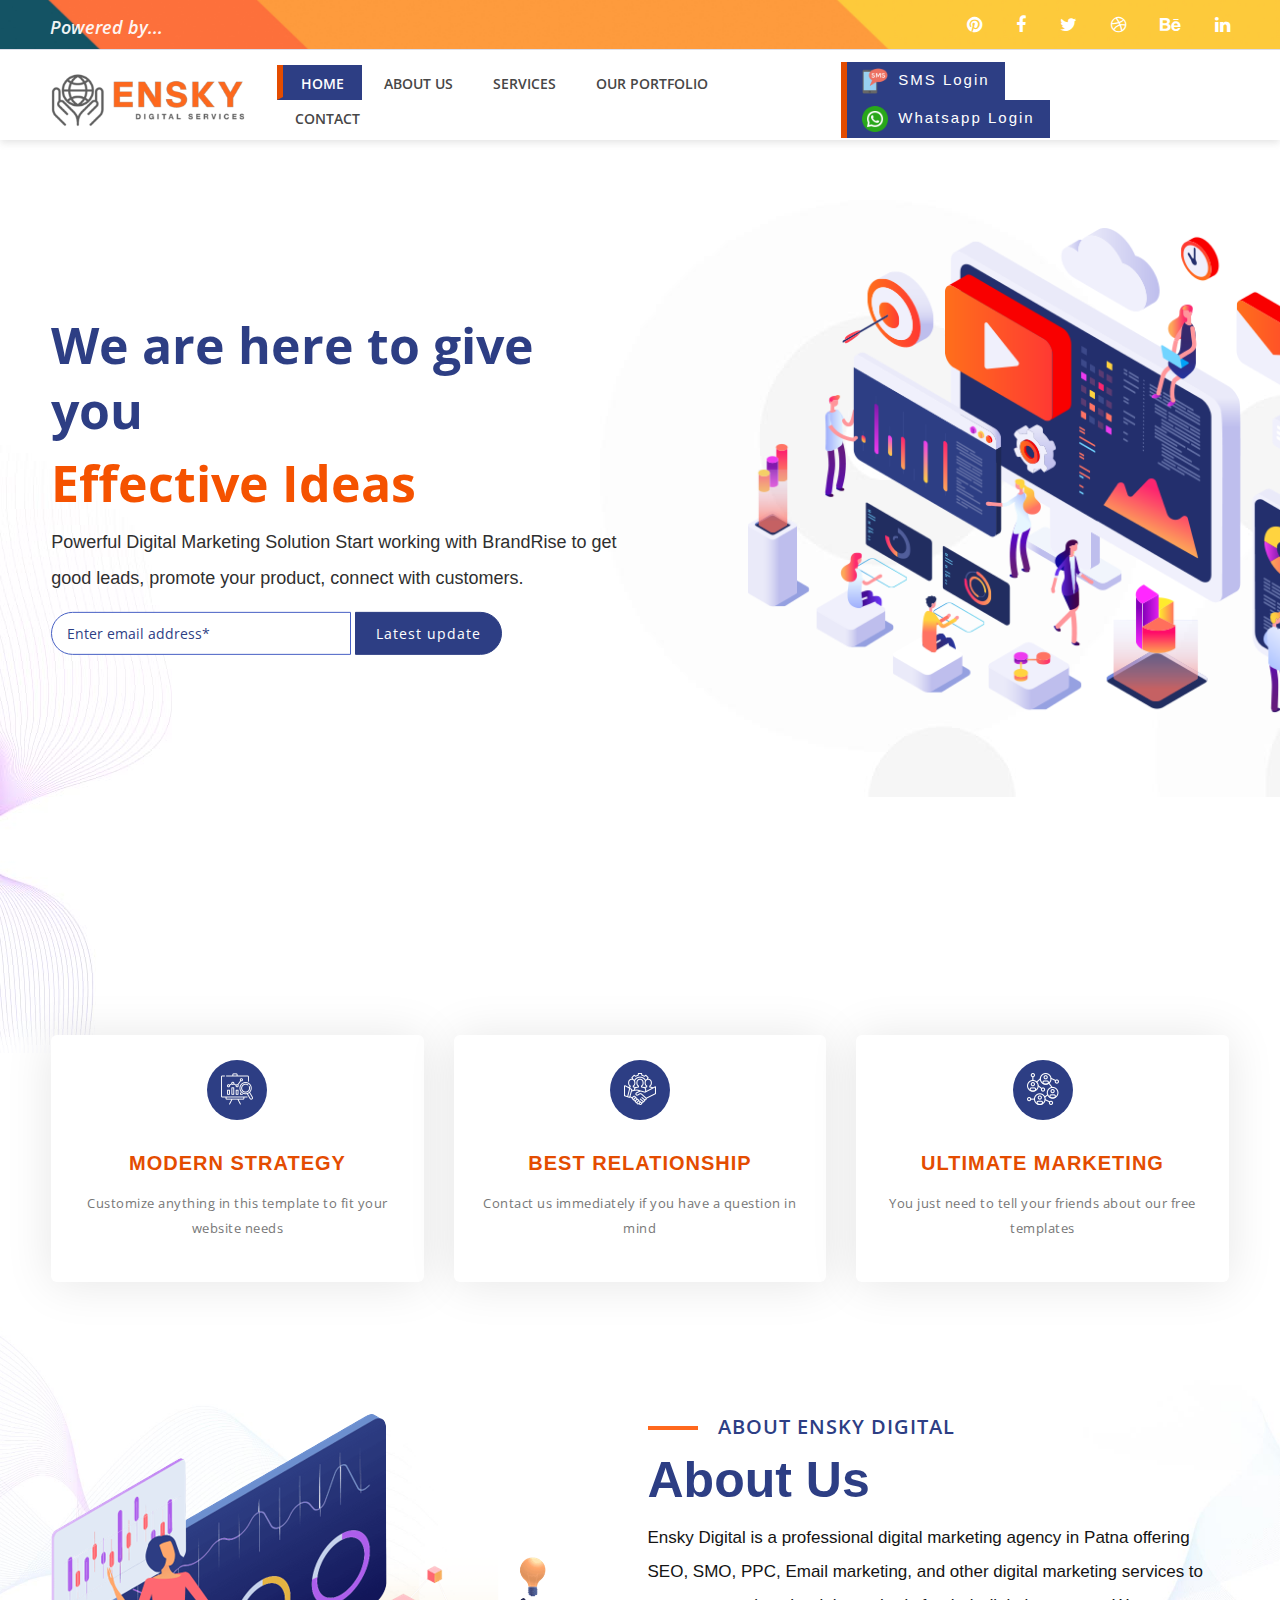
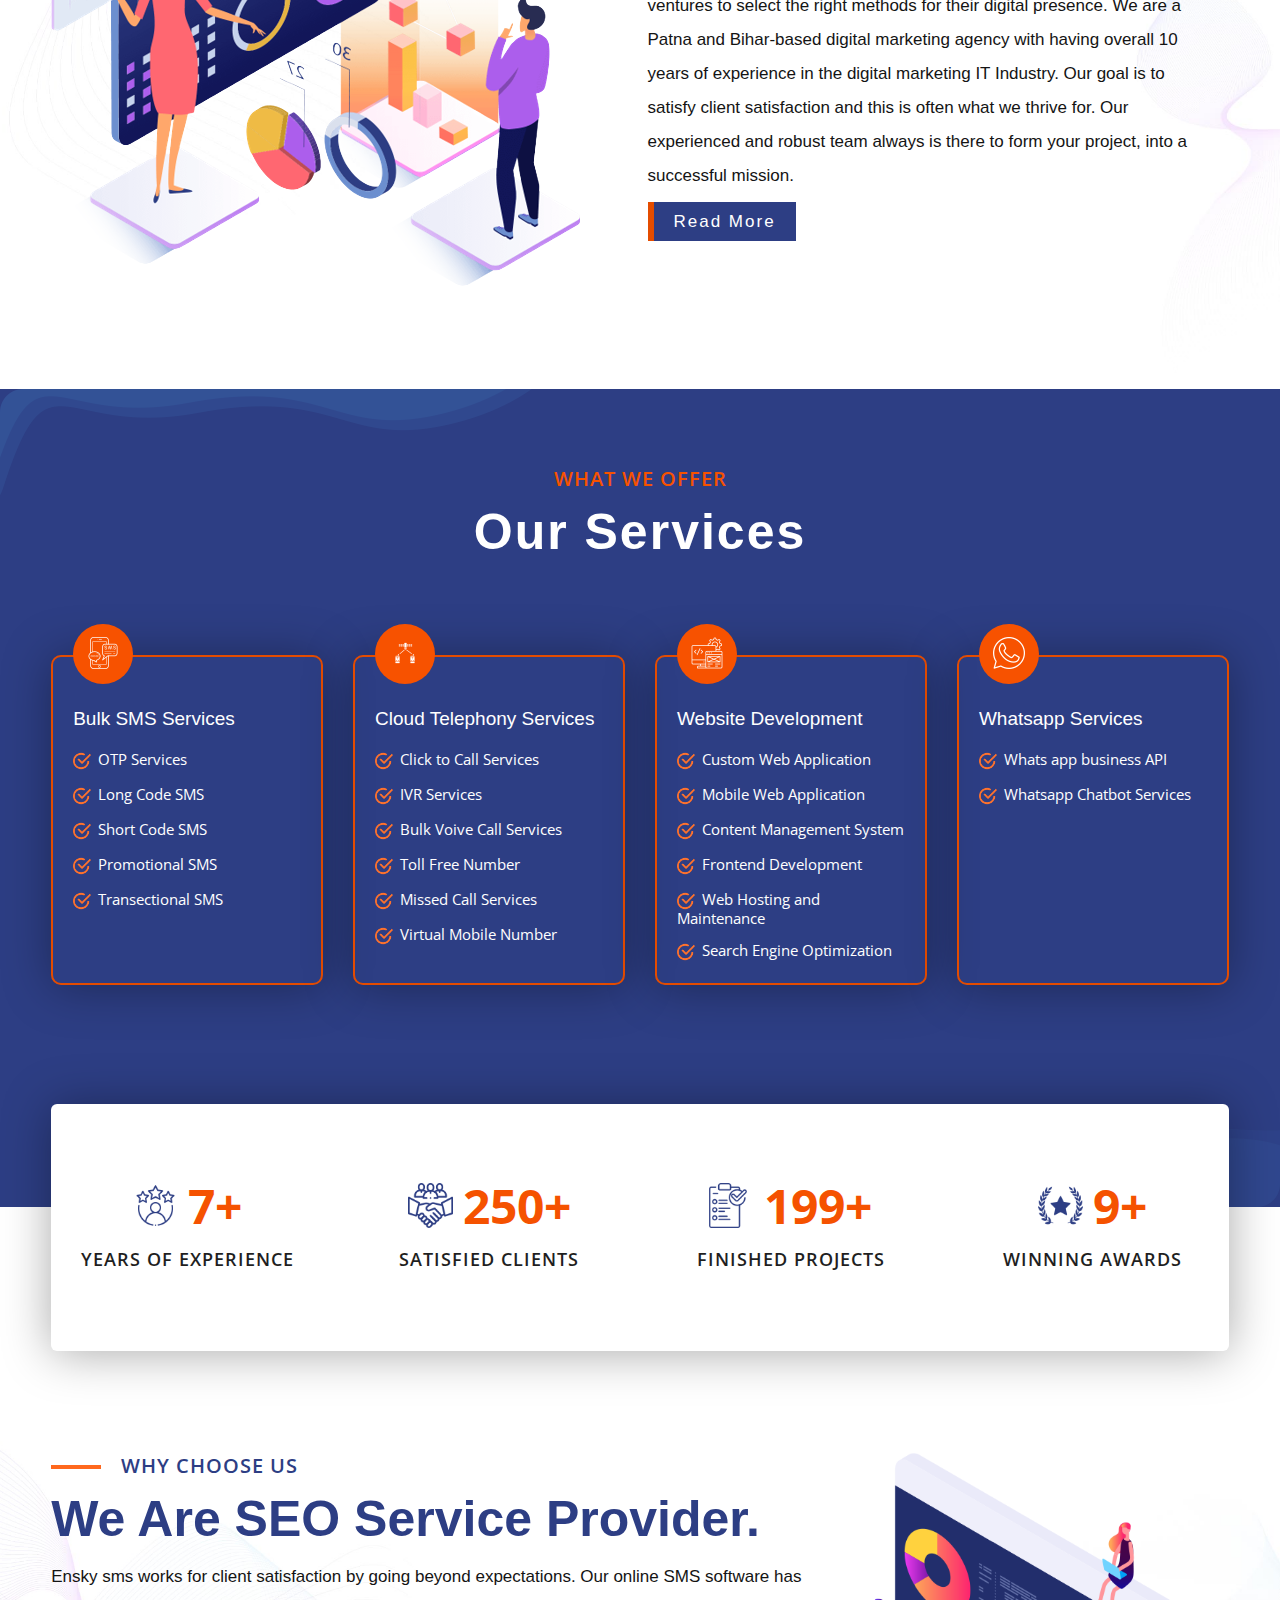
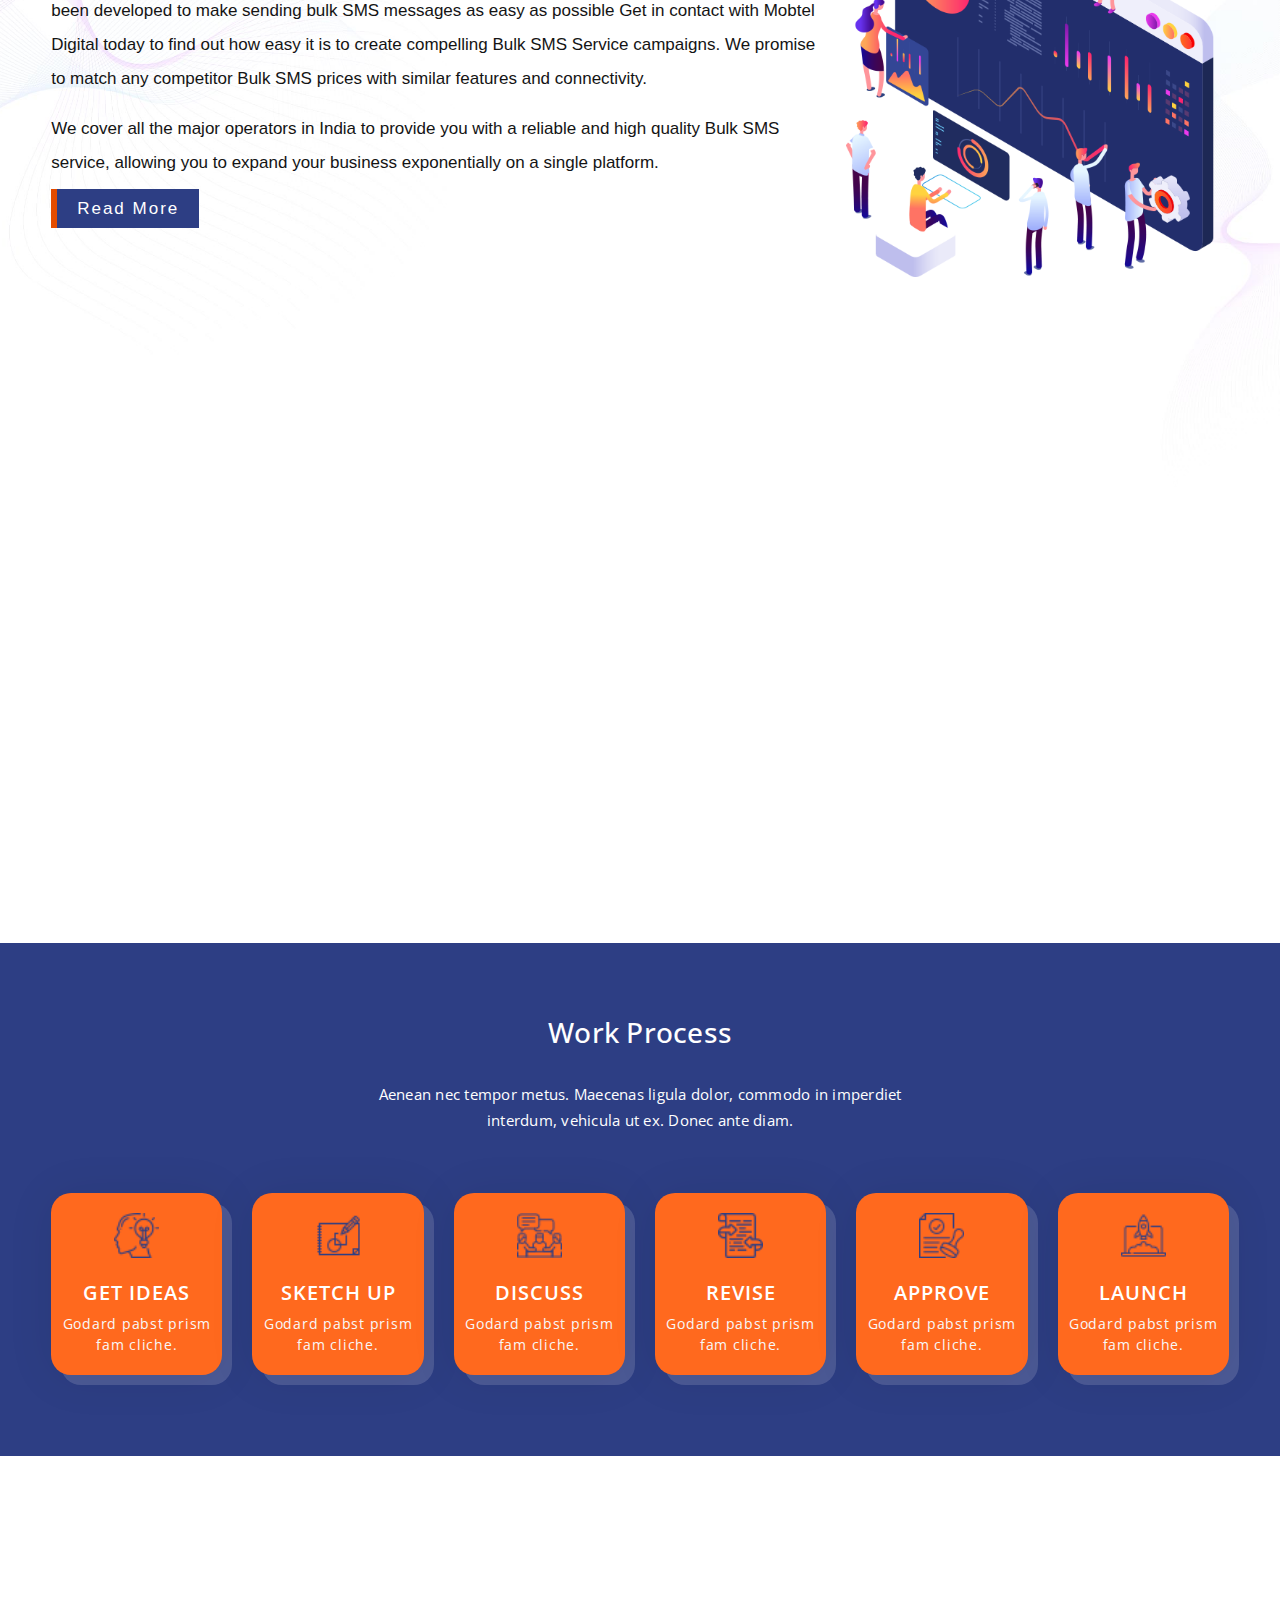
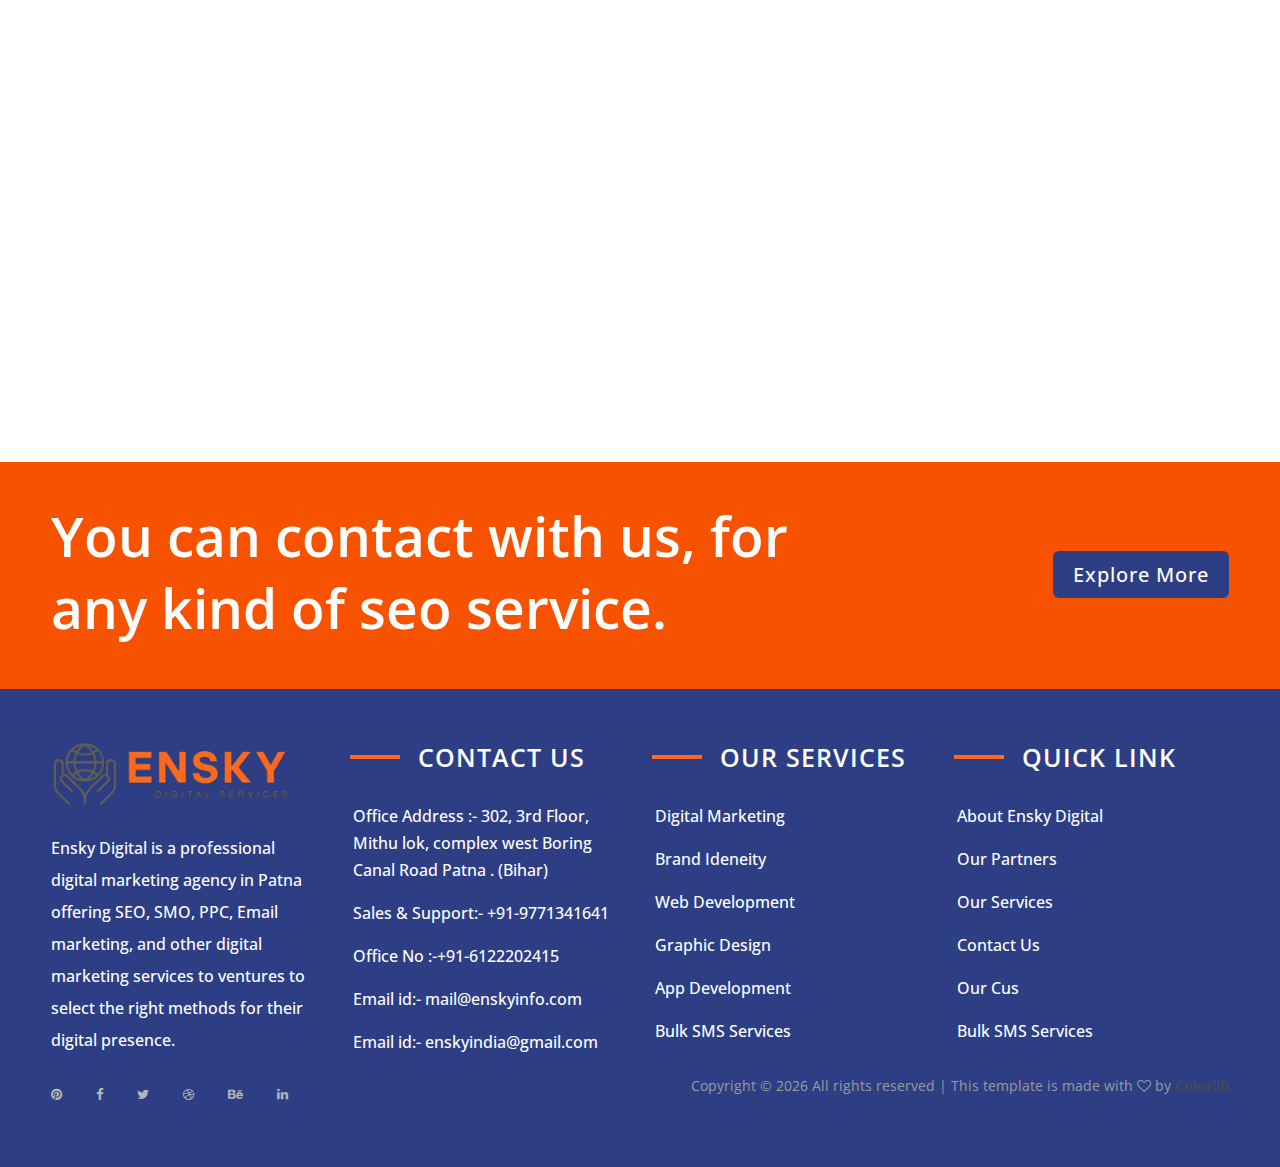
==== index.html @ 45e72317 "Add files via upload" ====
<!DOCTYPE html>
<html lang="en">

<head>
    <meta charset="UTF-8">
    <meta name="description" content="">
    <meta http-equiv="X-UA-Compatible" content="IE=edge">
    <meta name="viewport" content="width=device-width, initial-scale=1, shrink-to-fit=no">
    <!-- The above 4 meta tags *must* come first in the head; any other head content must come *after* these tags -->

    <!-- Title -->
    <title>Ensky Digital Services</title>

    <!-- Favicon -->
    <link rel="icon" href="./assets/favicon.PNG">

    <!-- Core Stylesheet -->
    <link rel="stylesheet" href="style.css">
    <link rel="stylesheet" href="./css/owl.css">

</head>

<body>
    <!-- Preloader -->
    <div id="preloader">
        <i class="circle-preloader"></i>
        <img src="img/core-img/salad.png" alt="">
    </div>

    <!-- Search Wrapper -->
    <div class="search-wrapper">
        <!-- Close Btn -->
        <div class="close-btn"><i class="fa fa-times" aria-hidden="true"></i></div>

        <div class="container">
            <div class="row">
                <div class="col-12">
                    <form action="#" method="post">
                        <input type="search" name="search" placeholder="Type any keywords...">
                        <button type="submit"><i class="fa fa-search" aria-hidden="true"></i></button>
                    </form>
                </div>
            </div>
        </div>
    </div>

    <!-- ##### Header Area Start ##### -->
    <header class="header-area">

        <!-- Top Header Area -->
        <div class="top-header-area">
            <div class="top_header_container h-100">
                <div class="row h-100 align-items-center justify-content-between">
                    <!-- Breaking News -->
                    <div class="col-12 col-sm-6">
                        <div class="breaking-news">
                            <div id="breakingNewsTicker" class="ticker">
                                <ul>
                                    <li><a href="#">Powered by...</a></li>
                                    <li><a href="#">Ensky Infotech Pvt Ltd.</a></li>
                                </ul>
                            </div>
                        </div>
                    </div>

                    <!-- Top Social Info -->
                    <div class="col-12 col-sm-6">
                        <div class="top-social-info text-right">
                            <a href="#"><i class="fa fa-pinterest" aria-hidden="true"></i></a>
                            <a href="#"><i class="fa fa-facebook" aria-hidden="true"></i></a>
                            <a href="#"><i class="fa fa-twitter" aria-hidden="true"></i></a>
                            <a href="#"><i class="fa fa-dribbble" aria-hidden="true"></i></a>
                            <a href="#"><i class="fa fa-behance" aria-hidden="true"></i></a>
                            <a href="#"><i class="fa fa-linkedin" aria-hidden="true"></i></a>
                        </div>
                    </div>
                </div>
            </div>
        </div>

        <!-- Navbar Area -->
        <div class="delicious-main-menu">
            <div class="classy-nav-container breakpoint-off">
                <div class="navbar_container">
                    <!-- Menu -->
                    <nav class="classy-navbar justify-content-between" id="deliciousNav">

                        <!-- Logo -->
                        <a class="nav-brand" href="index.html">
                            <img src="./assets/Ensky_digital_services_logo.png" alt="">
                        </a>

                        <!-- Navbar Toggler -->
                        <div class="classy-navbar-toggler">
                            <span class="navbarToggler"><span></span><span></span><span></span></span>
                        </div>

                        <!-- Menu -->
                        <div class="classy-menu">

                            <!-- close btn -->
                            <div class="classycloseIcon">
                                <div class="cross-wrap"><span class="top"></span><span class="bottom"></span></div>
                            </div>

                            <!-- Nav Start -->
                            <div class="classynav">
                                <ul>
                                    <li class="active"><a href="index.html">Home</a></li>
                                    <li><a href="receipe-post.html">About Us</a></li>
                                    <li><a href="receipe-post.html">Services</a></li>
                                    <li><a href="receipe-post.html">Our Portfolio</a></li>
                                    <li><a href="contact.html">Contact</a></li>
                                </ul>

                                <div class="contact_btn">
                                    <a href="contact.html" class="sms_btn"><img src="./assets/icons/conversation (1).png" alt="">SMS Login</a>
                                   <a href="contact.html" class="whatsapp_btn"><img src="./assets/icons/whatsapp (1).png" alt="">Whatsapp Login</a>
                                </div>

                            </div>
                            <!-- Nav End -->
                        </div>
                    </nav>
                </div>
            </div>
        </div>
    </header>
    <!-- ##### Header Area End ##### -->

    <!-- Main header section start -->
    <section class="hero-area">
        <!-- <div class="ensky_bg">
            <h1>Ensky</h1>
        </div> -->
        <div class="row">
            <div class="hero_left col-md-6">
                <h1 class="left_first">We are here to give you</h1>
                <h1 class="left_second">Effective Ideas</h1>
                <p>Powerful Digital Marketing Solution Start working with BrandRise to get good leads, promote your
                    product, connect with customers.</p>
                <form action="" class="latest_updates">
                    <input type="text" placeholder="Enter email address*" required>
                    <button type="submit">Latest update</button>
                </form>
            </div>
            <div class="hero_right col-md-6">
                <img src="./assets/banner-img.png" alt="">
            </div>
        </div>
    </section>
    <!-- Main header section end -->

      <!-- ***** Features Small Start ***** -->
      <section class="section home-feature">
        <div class="row">
            <div class="col-lg-12">
                <div class="row">
                    <!-- ***** Features Small Item Start ***** -->
                    <div class="col-lg-4 col-md-6 col-sm-6 col-12" data-scroll-reveal="enter bottom move 50px over 0.6s after 0.2s">
                        <div class="features-small-item">
                            <div class="icon">
                                <i><img src="./assets/icons/analysis.png" alt=""></i>
                            </div>
                            <h5 class="features-title">Modern Strategy</h5>
                            <p>Customize anything in this template to fit your website needs</p>
                        </div>
                    </div>
                    <!-- ***** Features Small Item End ***** -->

                    <!-- ***** Features Small Item Start ***** -->
                    <div class="col-lg-4 col-md-6 col-sm-6 col-12" data-scroll-reveal="enter bottom move 50px over 0.6s after 0.4s">
                        <div class="features-small-item">
                            <div class="icon">
                                <i><img src="./assets/icons/team.png" alt=""></i>
                            </div>
                            <h5 class="features-title">Best Relationship</h5>
                            <p>Contact us immediately if you have a question in mind</p>
                        </div>
                    </div>
                    <!-- ***** Features Small Item End ***** -->

                    <!-- ***** Features Small Item Start ***** -->
                    <div class="col-lg-4 col-md-6 col-sm-6 col-12" data-scroll-reveal="enter bottom move 50px over 0.6s after 0.6s">
                        <div class="features-small-item">
                            <div class="icon">
                                <i><img src="./assets/icons/network.png" alt=""></i>
                            </div>
                            <h5 class="features-title">Ultimate Marketing</h5>
                            <p>You just need to tell your friends about our free templates</p>
                        </div>
                    </div>
                    <!-- ***** Features Small Item End ***** -->
                </div>
            </div>
        </div>
    </section>
    <!-- ***** Features Small End ***** -->

    <!-- About Ensky Degital -->
    <div class="about_ensky row">
        <div class="about_bg">
            <img src="./assets/blog-left-dec.jpg" alt="">
        </div>
        <div class="about_bg1">
            <img src="./assets/about-right-dec.jpg" alt="">
        </div>
        <div class="col-md-6">
            <img src="./assets/about-img.png" alt="">
        </div>
        <div class="col-md-6">
            <h2>About Ensky digital</h2>
            <h1>About Us</h1>
            <p>Ensky Digital is a professional digital marketing agency in Patna offering SEO, SMO, PPC, Email marketing, and other digital marketing services to ventures to select the right methods for their digital presence. We are a Patna and Bihar-based digital marketing agency with having overall 10 years of experience in the digital marketing IT Industry. Our goal is to satisfy client satisfaction and this is often what we thrive for. Our experienced and robust team always is there to form your project, into a successful mission.</p>
            <a href="#">Read More</a>
        </div>
    </div>

    <!-- Our services -->
    <div class="our_services">
        <div class="service_top_bg">
            <img src="./assets/service-top.png" alt="">
        </div>
        <div class="service_bottom_bg">
            <img src="./assets/service-bottom.png" alt="">
        </div>
        <h2>What we Offer</h2>
        <h1>Our Services</h1>
        <div class="row">
            <div class="col-lg-12">
                <div class="row">
                    <!-- ***** Features Small Item Start ***** -->
                    <div class="col-lg-3 col-md-6 col-sm-6 col-12" data-scroll-reveal="enter bottom move 50px over 0.6s after 0.2s">
                        <div class="features-small-item">
                            <div class="icon">
                                <i><img src="./assets/icons/bulk-sms.png" alt=""></i>
                            </div>
                            <h5 class="features-title">Bulk SMS Services</h5>
                            <p><img src="./assets/icons/check-mark.png" alt=""> OTP Services</p>
                            <p><img src="./assets/icons/check-mark.png" alt=""> Long Code SMS</p>
                            <p><img src="./assets/icons/check-mark.png" alt=""> Short Code SMS</p>
                            <p><img src="./assets/icons/check-mark.png" alt=""> Promotional SMS</p>
                            <p><img src="./assets/icons/check-mark.png" alt=""> Transectional SMS</p>
                            
                        </div>
                    </div>
                    <!-- ***** Features Small Item End ***** -->

                    <!-- ***** Features Small Item Start ***** -->
                    <div class="col-lg-3 col-md-6 col-sm-6 col-12" data-scroll-reveal="enter bottom move 50px over 0.6s after 0.4s">
                        <div class="features-small-item">
                            <div class="icon">
                                <i><img src="./assets/icons/telephonic.png" alt=""></i>
                            </div>
                            <h5 class="features-title">Cloud Telephony Services</h5>
                            <p><img src="./assets/icons/check-mark.png" alt=""> Click to Call Services</p>
                            <p><img src="./assets/icons/check-mark.png" alt=""> IVR Services</p>
                            <p><img src="./assets/icons/check-mark.png" alt=""> Bulk Voive Call Services</p>
                            <p><img src="./assets/icons/check-mark.png" alt=""> Toll Free Number</p>
                            <p><img src="./assets/icons/check-mark.png" alt=""> Missed Call Services</p>
                            <p><img src="./assets/icons/check-mark.png" alt=""> Virtual Mobile Number</p>
                        </div>
                    </div>
                    <!-- ***** Features Small Item End ***** -->

                    <!-- ***** Features Small Item Start ***** -->
                    <div class="col-lg-3 col-md-6 col-sm-6 col-12" data-scroll-reveal="enter bottom move 50px over 0.6s after 0.6s">
                        <div class="features-small-item">
                            <div class="icon">
                                <i><img src="./assets/icons/website.png" alt=""></i>
                            </div>
                            <h5 class="features-title">Website Development</h5>
                            <p><img src="./assets/icons/check-mark.png" alt=""> Custom Web Application</p>
                            <p><img src="./assets/icons/check-mark.png" alt=""> Mobile Web Application</p>
                            <p><img src="./assets/icons/check-mark.png" alt=""> Content Management System</p>
                            <p><img src="./assets/icons/check-mark.png" alt=""> Frontend Development</p>
                            <p><img src="./assets/icons/check-mark.png" alt=""> Web Hosting and Maintenance</p>
                            <p><img src="./assets/icons/check-mark.png" alt=""> Search Engine Optimization</p>
                        </div>
                    </div>
                    <!-- ***** Features Small Item End ***** -->
                    <div class="col-lg-3 col-md-6 col-sm-6 col-12" data-scroll-reveal="enter bottom move 50px over 0.6s after 0.6s">
                        <div class="features-small-item">
                            <div class="icon">
                                <i><img src="./assets/icons/whatsapp.png" alt=""></i>
                            </div>
                            <h5 class="features-title">Whatsapp Services</h5>
                            <p><img src="./assets/icons/check-mark.png" alt=""> Whats app business API</p>
                            <p><img src="./assets/icons/check-mark.png" alt=""> Whatsapp Chatbot Services</p>
                        </div>
                    </div>
                </div>
            </div>
        </div>
    </div>


    <!--  Number of projects start -->
    <div class="number_of_project">
        <div class="row align-items-center mt-70">
            <!-- Single Cool Fact -->
            <div class="col-12 col-sm-6 col-lg-3">
                <div class="single-cool-fact">
                    <h3><img src="./assets/icons/experience.png" alt=""><span class="counter">7</span>+</h3>
                    <h6>Years of experience</h6>
                </div>
            </div>
    
            <!-- Single Cool Fact -->
            <div class="col-12 col-sm-6 col-lg-3">
                <div class="single-cool-fact">
                    <h3><img src="./assets/icons/clients.png" alt=""><span class="counter">250</span>+</h3>
                    <h6>Satisfied Clients</h6>
                </div>
            </div>
    
            <!-- Single Cool Fact -->
            <div class="col-12 col-sm-6 col-lg-3">
                <div class="single-cool-fact">                   
                    <h3><img src="./assets/icons/projects.png" alt=""><span class="counter">199</span>+</h3>
                    <h6>Finished Projects</h6>
                </div>
            </div>
    
            <!-- Single Cool Fact -->
            <div class="col-12 col-sm-6 col-lg-3">
                <div class="single-cool-fact">                    
                    <h3><img src="./assets/icons/award.png" alt=""><span class="counter">9</span>+</h3>
                    <h6>Winning Awards</h6>
                </div>
            </div>
        </div>
    </div>
    <!--  Number of projects end -->


    <!-- Why choose us start -->
    <div class="why_choose_us about_ensky row">
        <div class="about_bg">
            <img src="./assets/blog-left-dec.jpg" alt="">
        </div>
        <div class="about_bg1">
            <img src="./assets/about-right-dec.jpg" alt="">
        </div>
       
        <div class="col-md-8">
            <h2>WHY CHOOSE US</h2>
            <h1>We Are SEO Service Provider.</h1>
            <p>Ensky sms works for client satisfaction by going beyond expectations. Our online SMS software has been developed to make sending bulk SMS messages as easy as possible Get in contact with Mobtel Digital today to find out how easy it is to create compelling Bulk SMS Service campaigns. We promise to match any competitor Bulk SMS prices with similar features and connectivity.</p>
            <p>We cover all the major operators in India to provide you with a reliable and high quality Bulk SMS service, allowing you to expand your business exponentially on a single platform.</p>
            <a href="#">Read More</a>
        </div>
        <div class="col-md-4">
            <img src="./assets/why-choose-img.png" class="why_choose_img" alt="">
        </div>
    </div>
    <!-- Why choose us end  -->


    <!-- Our portfolio start -->
    <div class="our_portfolio">
        <div id="portfolio" class="our-portfolio section">
            <div class="row">
                <div class="col-lg-8">
                  <div class="section-heading wow fadeInLeft" data-wow-duration="1s" data-wow-delay="0.3s">
                    <h2>our portfolio</h2>
                    <h1>See our recent projects</h1>
                    <div class="line-dec"></div>
                  </div>
                </div>
              </div>
            <div class="container-fluid wow fadeIn" data-wow-duration="1s" data-wow-delay="0.7s">
              <div class="row">
                <div class="col-lg-12">
                  <div class="loop owl-carousel">
                    <div class="item">
                      <a href="#">
                        <div class="portfolio-item">
                        <div class="thumb">
                          <img src="./assets/portfolio/1.jpeg" alt="">
                        </div>
                      </div>
                      </a>  
                    </div>
                    <div class="item">
                      <a href="#">
                        <div class="portfolio-item">
                        <div class="thumb">
                          <img src="./assets/portfolio/2.jpeg" alt="">
                        </div>
                      </div>
                      </a>  
                    </div>
                    <div class="item">
                      <a href="#">
                        <div class="portfolio-item">
                        <div class="thumb">
                          <img src="./assets/portfolio/3.jpeg" alt="">
                        </div>
                      </div>
                      </a>  
                    </div>
                    
                  </div>
                </div>
              </div>
            </div>
          </div>
    </div>
    <!-- Our portfolio end -->


    <!-- Work process start -->
    <section class="mini" id="work-process">
        <div class="mini-content">
            <div class="row">
                <div class="offset-lg-3 col-lg-6">
                    <div class="info">
                        <h1>Work Process</h1>
                        <p>Aenean nec tempor metus. Maecenas ligula dolor, commodo in imperdiet interdum, vehicula ut ex. Donec ante diam.</p>
                    </div>
                </div>
            </div>

            <!-- ***** Mini Box Start ***** -->
            <div class="row">
                <div class="col-lg-2 col-md-3 col-sm-6 col-6">
                    <a href="#" class="mini-box">
                        <i><img src="./assets/icons/idea.png" alt=""></i>
                        <strong>Get Ideas</strong>
                        <span>Godard pabst prism fam cliche.</span>
                    </a>
                </div>
                <div class="col-lg-2 col-md-3 col-sm-6 col-6">
                    <a href="#" class="mini-box">
                        <i><img src="./assets/icons/sketchup.png" alt=""></i>
                        <strong>Sketch Up</strong>
                        <span>Godard pabst prism fam cliche.</span>
                    </a>
                </div>
                <div class="col-lg-2 col-md-3 col-sm-6 col-6">
                    <a href="#" class="mini-box">
                        <i><img src="./assets/icons/conversation.png" alt=""></i>
                        <strong>Discuss</strong>
                        <span>Godard pabst prism fam cliche.</span>
                    </a>
                </div>
                <div class="col-lg-2 col-md-3 col-sm-6 col-6">
                    <a href="#" class="mini-box">
                        <i><img src="./assets/icons/revision.png" alt=""></i>
                        <strong>Revise</strong>
                        <span>Godard pabst prism fam cliche.</span>
                    </a>
                </div>
                <div class="col-lg-2 col-md-3 col-sm-6 col-6">
                    <a href="#" class="mini-box">
                        <i><img src="./assets/icons/approved.png" alt=""></i>
                        <strong>Approve</strong>
                        <span>Godard pabst prism fam cliche.</span>
                    </a>
                </div>
                <div class="col-lg-2 col-md-3 col-sm-6 col-6">
                    <a href="#" class="mini-box">
                        <i><img src="./assets/icons/rocket.png" alt=""></i>
                        <strong>Launch</strong>
                        <span>Godard pabst prism fam cliche.</span>
                    </a>
                </div>
            </div>
            <!-- ***** Mini Box End ***** -->
        </div>
    </section>
    <!-- Work process end -->


     <!-- Our Testimonial start -->
     <div class="our_portfolio">
        <div id="portfolio" class="our-portfolio section">
            <div class="row">
                <div class="col-lg-8">
                  <div class="section-heading wow fadeInLeft" data-wow-duration="1s" data-wow-delay="0.3s">
                    <h2>Testimonial</h2>
                    <h1>our happy customers</h1>
                    <div class="line-dec"></div>
                  </div>
                </div>
              </div>
            <div class="container-fluid wow fadeIn" data-wow-duration="1s" data-wow-delay="0.7s">
              <div class="row">
                <div class="col-lg-12">
                  <div class="loop owl-carousel">
                    <div class="item">
                      <a href="#">
                        <div class="portfolio-item">
                        <div class="thumb">
                          <img src="./assets/clients/1.jpeg" alt="">
                        </div>
                      </div>
                      </a>  
                    </div>
                    <div class="item">
                      <a href="#">
                        <div class="portfolio-item">
                        <div class="thumb">
                          <img src="./assets/clients/2.jpeg" alt="">
                        </div>
                      </div>
                      </a>  
                    </div>
                    <div class="item">
                      <a href="#">
                        <div class="portfolio-item">
                        <div class="thumb">
                          <img src="./assets/clients/3.jpeg" alt="">
                        </div>
                      </div>
                      </a>  
                    </div>
                    <div class="item">
                      <a href="#">
                        <div class="portfolio-item">
                        <div class="thumb">
                          <img src="./assets/clients/4.jpeg" alt="">
                        </div>
                      </div>
                      </a>  
                    </div>
                    <div class="item">
                      <a href="#">
                        <div class="portfolio-item">
                        <div class="thumb">
                          <img src="./assets/clients/5.jpeg" alt="">
                        </div>
                      </div>
                      </a>  
                    </div>
                    <div class="item">
                      <a href="#">
                        <div class="portfolio-item">
                        <div class="thumb">
                          <img src="./assets/clients/6.jpeg" alt="">
                        </div>
                      </div>
                      </a>  
                    </div>
                    <div class="item">
                      <a href="#">
                        <div class="portfolio-item">
                        <div class="thumb">
                          <img src="./assets/clients/7.jpeg" alt="">
                        </div>
                      </div>
                      </a>  
                    </div>
                    <div class="item">
                      <a href="#">
                        <div class="portfolio-item">
                        <div class="thumb">
                          <img src="./assets/clients/8.jpeg" alt="">
                        </div>
                      </div>
                      </a>  
                    </div>
                    <div class="item">
                      <a href="#">
                        <div class="portfolio-item">
                        <div class="thumb">
                          <img src="./assets/clients/9.jpeg" alt="">
                        </div>
                      </div>
                      </a>  
                    </div>
                    
                  </div>
                </div>
              </div>
            </div>
          </div>
    </div>
    <!-- Our Testimonial end -->


    <!-- Contact banner start -->
    <div class="contact_banner">
        <div class="row">
            <div class="col-lg-8">
                <h1>You can contact with us, for any kind of seo service.</h1>
            </div>
            <div class="right_contact col-lg-4">
                <a href="#">Explore More</a>
            </div>
        </div>
    </div>
    <!-- Contact banner end -->
    

    <!-- ##### Footer Area Start ##### -->
    <footer class="footer-area">
        <div class="h-100">
            <div class="row">
                <div class="footer_about col-lg-3">
                    <img src="./assets/Ensky_digital_services_logo.png" alt="">
                    <p>Ensky Digital is a professional digital marketing agency in Patna offering SEO, SMO, PPC, Email marketing, and other digital marketing services to ventures to select the right methods for their digital presence.</p>
                </div>
                <div class="footer_contact col-lg-3">
                    <h1>Contact us</h1>
                    <p><a href="#">Office Address :- 302, 3rd Floor, Mithu lok, complex west Boring Canal Road Patna . (Bihar)</a></p>
                    <p><a href="#">Sales & Support:- +91-9771341641</a></p>
                    <p><a href="#">Office No :-+91-6122202415</a></p>
                    <p><a href="#">Email id:- mail@enskyinfo.com</a></p>
                    <p><a href="#">Email id:- enskyindia@gmail.com</a></p>
                </div>
                <div class="footer_contact col-lg-3">
                    <h1>our services</h1>
                    <p><a href="#">Digital Marketing</a></p>
                    <p><a href="#">Brand Ideneity</a></p>
                    <p><a href="#">Web Development</a></p>
                    <p><a href="#">Graphic Design</a></p>
                    <p><a href="#">App Development</a></p>
                    <p><a href="#">Bulk SMS Services</a></p>
                </div>
                <div class="footer_contact col-lg-3">
                    <h1>Quick Link</h1>
                    <p><a href="#">About Ensky Digital</a></p>
                    <p><a href="#">Our Partners</a></p>
                    <p><a href="#">Our Services</a></p>
                    <p><a href="#">Contact Us</a></p>
                    <p><a href="#">Our Cus</a></p>
                    <p><a href="#">Bulk SMS Services</a></p>
                </div>
            </div>
            <div class="row h-100">
                <div class="col-12 h-100 d-flex flex-wrap align-items-center justify-content-between">
                    <!-- Footer Social Info -->
                    <div class="footer-social-info text-right">
                        <a href="#"><i class="fa fa-pinterest" aria-hidden="true"></i></a>
                        <a href="#"><i class="fa fa-facebook" aria-hidden="true"></i></a>
                        <a href="#"><i class="fa fa-twitter" aria-hidden="true"></i></a>
                        <a href="#"><i class="fa fa-dribbble" aria-hidden="true"></i></a>
                        <a href="#"><i class="fa fa-behance" aria-hidden="true"></i></a>
                        <a href="#"><i class="fa fa-linkedin" aria-hidden="true"></i></a>
                    </div>
                    <!-- Footer Logo -->
                    <div class="footer-logo">
                        <a href="index.html"><img src="img/core-img/logo.png" alt=""></a>
                    </div>

                    <!-- Copywrite -->
                    <p>
                        Copyright &copy;
                        <script>document.write(new Date().getFullYear());</script> All rights reserved | This template
                        is made with <i class="fa fa-heart-o" aria-hidden="true"></i> by <a href="https://colorlib.com"
                            target="_blank">Colorlib</a>
                    </p>
                </div>
            </div>
        </div>
    </footer>
    <!-- ##### Footer Area end ##### -->

    <!-- ##### All Javascript Files ##### -->
    <!-- jQuery-2.2.4 js -->
    <script src="js/jquery/jquery-2.2.4.min.js"></script>
    <!-- Popper js -->
    <script src="js/bootstrap/popper.min.js"></script>
    <!-- Bootstrap js -->
    <script src="js/bootstrap/bootstrap.min.js"></script>
    <!-- All Plugins js -->
    <script src="js/plugins/plugins.js"></script>
    <!-- Active js -->
    <script src="js/active.js"></script>
    <script src="./js/owl-carousel.js"></script>
</body>

</html>
---- style.css ----
/* [Master Stylesheet v1.0]

- Template Name: Delicious - Food Blog Template
- Template Author: Colorlib
- Template URL: colorlib.com
- Version: 1.0.0

*/
/* :: 1.0 Import Fonts */
@import url('https://fonts.googleapis.com/css2?family=Philosopher:wght@400;700&display=swap');
@import url("https://fonts.googleapis.com/css?family=Open+Sans:300,300i,400,400i,600,600i,700,700i,800,800i");
/* :: 2.0 Import All CSS */
@import url(css/bootstrap.min.css);
@import url(css/owl.carousel.min.css);
@import url(css/animate.css);
@import url(css/magnific-popup.css);
@import url(css/font-awesome.min.css);
@import url(css/custom-icon.css);
@import url(css/classy-nav.min.css);
@import url(css/nice-select.min.css);

/* :: 3.0 Base CSS */
* {
  margin: 0;
  padding: 0;
}

body {
  font-family: "Open Sans", sans-serif;
  font-size: 14px;
}

h1,
h2,
h3,
h4,
h5,
h6 {
  color: #000000;
  line-height: 1.3;
  font-weight: 600;
}

p {
  color: #9b9b9b;
  font-size: 14px;
  line-height: 2;
  font-weight: 400;
}

a,
a:hover,
a:focus {
  -webkit-transition-duration: 500ms;
  transition-duration: 500ms;
  text-decoration: none;
  outline: 0 solid transparent;
  color: #000000;
  font-weight: 600;
  font-size: 14px;
  color: #474747;
}

ul,
ol {
  margin: 0;
}

ul li,
ol li {
  list-style: none;
}

img {
  height: auto;
  max-width: 100%;
}

/* Spacing */
.mt-15 {
  margin-top: 15px !important;
}

.mt-30 {
  margin-top: 30px !important;
}

.mt-50 {
  margin-top: 50px !important;
}

.mt-70 {
  margin-top: 70px !important;
}

.mt-100 {
  margin-top: 100px !important;
}

.mb-15 {
  margin-bottom: 15px !important;
}

.mb-30 {
  margin-bottom: 30px !important;
}

.mb-50 {
  margin-bottom: 50px !important;
}

.mb-70 {
  margin-bottom: 70px !important;
}

.mb-80 {
  margin-bottom: 80px !important;
}

.mb-100 {
  margin-bottom: 100px !important;
}

.ml-15 {
  margin-left: 15px !important;
}

.ml-30 {
  margin-left: 30px !important;
}

.ml-50 {
  margin-left: 50px !important;
}

.mr-15 {
  margin-right: 15px !important;
}

.mr-30 {
  margin-right: 30px !important;
}

.mr-50 {
  margin-right: 50px !important;
}

/* Height */
.height-400 {
  height: 400px !important;
}

.height-500 {
  height: 500px !important;
}

.height-600 {
  height: 600px !important;
}

.height-700 {
  height: 700px !important;
}

.height-800 {
  height: 800px !important;
}

/* Section Padding */
.section-padding-80 {
  padding-top: 80px;
  padding-bottom: 80px;
}

.section-padding-80-0 {
  padding-top: 80px;
  padding-bottom: 0;
}

.section-padding-0-80 {
  padding-top: 0;
  padding-bottom: 80px;
}

/* Section Heading */
.section-heading {
  position: relative;
  z-index: 1;
  margin-bottom: 80px;
  text-align: center;
}

.section-heading h3 {
  font-size: 30px;
  margin-bottom: 0;
}

.section-heading.text-left {
  text-align: left !important;
}

.section-heading.white h3 {
  color: #ffffff;
}

/* Preloader */
#preloader {
  background-color: #ffffff;
  width: 100%;
  height: 100%;
  position: fixed;
  top: 0;
  left: 0;
  right: 0;
  z-index: 5000;
}

#preloader img {
  width: 30px;
  position: absolute;
  top: 50%;
  left: 50%;
  -webkit-transform: translate(-50%, -50%);
  transform: translate(-50%, -50%);
  z-index: 10;
}

#preloader .circle-preloader {
  display: block;
  width: 60px;
  height: 60px;
  border: 2px solid #ccc;
  border-bottom-color: #1c8314;
  border-radius: 50%;
  position: absolute;
  top: 0;
  left: 0;
  right: 0;
  bottom: 0;
  margin: auto;
  animation: spin 2s infinite linear;
}

@-webkit-keyframes spin {
  100% {
    -webkit-transform: rotate(360deg);
    transform: rotate(360deg);
  }
}

@keyframes spin {
  100% {
    -webkit-transform: rotate(360deg);
    transform: rotate(360deg);
  }
}

/* Miscellaneous */
.bg-img {
  background-position: center center;
  background-size: cover;
  background-repeat: no-repeat;
  width: 100%;
}

.bg-white {
  background-color: #ffffff !important;
}

.bg-dark {
  background-color: #000000 !important;
}

.bg-transparent {
  background-color: transparent !important;
}

.font-bold {
  font-weight: 700;
}

.font-light {
  font-weight: 300;
}

.bg-overlay {
  position: relative;
  z-index: 2;
  background-position: center center;
  background-size: cover;
}

.bg-overlay::after {
  background-color: rgba(10, 12, 18, 0.55);
  position: absolute;
  z-index: -1;
  top: 0;
  left: 0;
  width: 100%;
  height: 100%;
  content: "";
}

.mfp-image-holder .mfp-close,
.mfp-iframe-holder .mfp-close {
  color: #ffffff;
  right: 0;
  padding-right: 0;
  width: 30px;
  height: 30px;
  background-color: #40ba37;
  line-height: 30px;
  text-align: center;
  position: absolute;
  top: 0;
  right: -30px;
}

@media only screen and (min-width: 768px) and (max-width: 991px) {

  .mfp-image-holder .mfp-close,
  .mfp-iframe-holder .mfp-close {
    right: 0;
  }
}

@media only screen and (max-width: 767px) {

  .mfp-image-holder .mfp-close,
  .mfp-iframe-holder .mfp-close {
    right: 0;
  }
}

input:focus,
textarea:focus {
  outline: none;
  box-shadow: none;
  border-color: transparent;
}

.nice-select {
  border: none;
  background-color: #f3f5f8;
  border-radius: 0;
  width: 100%;
  height: 60px;
  line-height: 60px;
  color: #2f2f2f;
}

.nice-select span {
  color: #2f2f2f;
}

.nice-select::after {
  right: 20px;
}

.nice-select .list {
  background-color: #ffffff;
  border: none;
  border-radius: 0;
  box-shadow: 0 0 4px 0 rgba(0, 0, 0, 0.1);
  margin-top: 0;
  width: 100%;
}

/* ScrollUp */
#scrollUp {
  background-color: #40ba37;
  border-radius: 0;
  bottom: 60px;
  box-shadow: 0 2px 6px 0 rgba(0, 0, 0, 0.3);
  color: #ffffff;
  font-size: 24px;
  height: 40px;
  line-height: 38px;
  right: 60px;
  text-align: center;
  width: 40px;
  -webkit-transition-duration: 500ms;
  transition-duration: 500ms;
}

#scrollUp:hover {
  background-color: #141414;
}

@media only screen and (max-width: 767px) {
  #scrollUp {
    bottom: 30px;
    right: 30px;
  }
}

/* Button */
.delicious-btn {
  display: inline-block;
  min-width: 160px;
  height: 60px;
  color: #ffffff;
  border: none;
  border-left: 3px solid #1c8314;
  border-radius: 0;
  padding: 0 30px;
  font-size: 16px;
  line-height: 58px;
  font-weight: 600;
  -webkit-transition-duration: 500ms;
  transition-duration: 500ms;
  text-transform: capitalize;
  background-color: #40ba37;
}

.delicious-btn.active,
.delicious-btn:hover,
.delicious-btn:focus {
  font-size: 16px;
  font-weight: 600;
  color: #ffffff;
  background-color: #1c8314;
  border-color: #40ba37;
}

.delicious-btn.btn-2 {
  background-color: #1c8314;
  border-color: #40ba37;
}

.delicious-btn.btn-2.active,
.delicious-btn.btn-2:hover,
.delicious-btn.btn-2:focus {
  background-color: #40ba37;
  border-color: #1c8314;
}

.delicious-btn.btn-3 {
  background-color: #474747;
  border-color: #1c8314;
}

.delicious-btn.btn-3.active,
.delicious-btn.btn-3:hover,
.delicious-btn.btn-3:focus {
  background-color: #40ba37;
  border-color: #1c8314;
}

.delicious-btn.btn-4 {
  background-color: transparent;
  border: 3px solid #40ba37;
  line-height: 53px;
  color: #40ba37;
}

@media only screen and (max-width: 767px) {
  .delicious-btn.btn-4 {
    height: 40px;
    line-height: 33px;
  }
}

.delicious-btn.btn-4.active,
.delicious-btn.btn-4:hover,
.delicious-btn.btn-4:focus {
  line-height: 53px;
  color: #ffffff;
  background-color: #40ba37;
}

@media only screen and (max-width: 767px) {

  .delicious-btn.btn-4.active,
  .delicious-btn.btn-4:hover,
  .delicious-btn.btn-4:focus {
    height: 40px;
    line-height: 33px;
  }
}

@media only screen and (max-width: 767px) {
  .delicious-btn {
    height: 40px;
    line-height: 39px;
  }
}

/* :: 4.0 Search Wrapper */
.search-wrapper {
  width: 100%;
  height: 70px;
  position: fixed;
  z-index: 200;
  top: -80px;
  left: 0;
  background-color: #40ba37;
  -webkit-transition-duration: 700ms;
  transition-duration: 700ms;
}

.search-wrapper form {
  position: relative;
  z-index: 1;
}

.search-wrapper form input {
  width: 90%;
  height: 40px;
  border: 2px solid #ffffff;
  font-size: 12px;
  font-style: italic;
  padding: 0 20px;
  margin: 15px 0;
}

@media only screen and (max-width: 767px) {
  .search-wrapper form input {
    width: 80%;
  }
}

.search-wrapper form button {
  position: absolute;
  width: 60px;
  height: 40px;
  z-index: 1;
  top: 15px;
  border: none;
  right: 10%;
  cursor: pointer;
  outline: none;
}

@media only screen and (max-width: 767px) {
  .search-wrapper form button {
    right: 20%;
  }
}

.search-wrapper .close-btn {
  position: absolute;
  width: 70px;
  height: 100%;
  background-color: #000000;
  line-height: 50px;
  color: #ffffff;
  text-align: center;
  cursor: pointer;
  line-height: 70px;
  font-size: 12px;
  right: 0;
  top: 0;
  z-index: 100;
}

.search-wrapper.on {
  top: 0;
}

/* :: 5.0 Header Area CSS */
.header-area {
  position: relative;
  z-index: 100;
  width: 100%;
  box-shadow: rgba(99, 99, 99, 0.2) 0px 2px 8px 0px;
}

.header-area .top-header-area {
  width: 100%;
  height: 50px;
  background: url('./assets/top_header.jpg') no-repeat;
  background-size: cover;
  background-position: top;
  border-bottom: 1px solid #dddee9;
  padding: 0px 50px;
}

@media only screen and (max-width: 767px) {
  .header-area .top-header-area {
    height: 70px;
  }
}

.header-area .top-header-area .breaking-news {
  position: relative;
  z-index: 1;
}

.header-area .top-header-area .breaking-news .ticker {
  width: 100%;
  text-align: left;
  position: relative;
  overflow: hidden;
}

.header-area .top-header-area .breaking-news .ticker ul {
  width: 100%;
  position: relative;
  z-index: 1;
}

.header-area .top-header-area .breaking-news .ticker ul li {
  display: none;
  width: 100%;
}

.header-area .top-header-area .breaking-news .ticker ul li a {
  font-size: 18px;
  color: #fff;
  font-style: italic;
}

.header-area .top-header-area .breaking-news .ticker ul li a:hover,
.header-area .top-header-area .breaking-news .ticker ul li a:focus {
  color: #40ba37;
}

.header-area .top-header-area .top-social-info a {
  display: inline-block;
  color: #fff;
  font-size: 18px;
  margin-right: 30px;
}

.header-area .top-header-area .top-social-info a:last-child {
  margin-right: 0;
}

.header-area .top-header-area .top-social-info a:hover,
.header-area .top-header-area .top-social-info a:focus,
.header-area .top-header-area .top-social-info a.active {
  color: #40ba37;
}

.header-area .delicious-main-menu {
  position: relative;
  width: 100%;
  z-index: 100;
  height: 90px;
  padding: 0px 50px;
}

@media only screen and (max-width: 767px) {
  .header-area .delicious-main-menu {
    height: 80px;
  }
}

.header-area .delicious-main-menu .classy-nav-container {
  background-color: transparent;
}

.header-area .delicious-main-menu .classy-navbar {
  height: 100px;
  padding: 0;
}

.header-area .delicious-main-menu .classy-navbar .nav-brand img {
  width: 200px;
}

@media only screen and (max-width: 767px) {
  .header-area .delicious-main-menu .classy-navbar {
    height: 80px;
  }
}
.sms_btn{
  text-align: center;
  border-left: 6px solid #e44c00;
}
.sms_btn p{
  letter-spacing: 1px;
  background: #2D3E84;
  color: #fff;
  padding: 5px 10px;
}
.whatsapp_btn{
  margin-left: 0px;
  text-align: center;
  font-size: 17px;
  color: #fff;
  font-family: sans-serif;
  padding: 10px 20px;
  letter-spacing: 2px;
  font-weight: 500;
  border-left: 6px solid #e44c00;
}
.whatsApp_btn span{
  letter-spacing: 1px;
  background: #354dad;
  color: #fff;
  padding: 5px 10px;
}
.header-area .delicious-main-menu .classy-navbar .classynav ul li a {
  font-weight: 600;
}
.header-area .delicious-main-menu .classy-navbar .classynav .contact_btn a{
  margin-left: 20px;
  background: #2D3E84;
  font-size: 15px;
  color: #fff;
  font-family: sans-serif;
  padding: 6px 15px;
  letter-spacing: 2px;
  font-weight: 500;
}
.header-area .delicious-main-menu .classy-navbar .classynav .contact_btn img{
  width: 26px;
  margin-right: 10px;
}
.header-area .delicious-main-menu .classy-navbar .classynav ul li a:hover,
.header-area .delicious-main-menu .classy-navbar .classynav ul li a:focus {
  font-weight: 600;
}

.header-area .delicious-main-menu .classy-navbar .classynav>ul>li>a {
  text-transform: uppercase;
  padding: 12px 18px 11px;
  background-color: transparent;
  border-bottom: 3px solid transparent;
  line-height: 1;
  color: #474747;
  font-weight: 600;
}

.header-area .delicious-main-menu .classy-navbar .classynav>ul>li>a:hover,
.header-area .delicious-main-menu .classy-navbar .classynav>ul>li>a:focus {
  font-size: 14px;
  color: #ffffff;
  background-color: #40ba37;
  border-bottom: 3px solid #1c8314;
}

.header-area .delicious-main-menu .classy-navbar .classynav>ul>li>a:hover::after,
.header-area .delicious-main-menu .classy-navbar .classynav>ul>li>a:focus::after {
  color: #ffffff;
}

.header-area .delicious-main-menu .classy-navbar .classynav>ul>li.active>a {
  color: #ffffff;
  background-color: #2D3E84;
  border-left: 6px solid #e44c00;
}

.header-area .delicious-main-menu .classy-navbar .classynav>ul>li.active>a::after {
  color: #ffffff;
}

@media only screen and (max-width: 767px) {
  .header-area .nav-brand img {
    max-width: 90px;
  }
}

/* :: 6.0 Welcome Area CSS */
.hero-area {
  position: relative;
  padding: 3% 2% 0% 4%;
  margin-top: 0px;
  height: 110vh;
}
.hero-area:after {
  content: '';
  background-image: url('./assets/slider-left-dec.jpg');
  background-repeat: no-repeat;
  position: absolute;
  left: 0;
  bottom: 0px;
  width: 300px;
  height: 685px;
  z-index: -1;
}

.hero-area:before {
  content: '';
  background-image: url('./assets/slider-right-dec.jpg');
  background-repeat: no-repeat;
  position: absolute;
  right: 0;
  top: 60px;
  width: 680px;
  height: 597px;
  z-index: -1;
}
.hero-area .hero_left {
  transform: translateY(25%);
}
@import url('https://fonts.googleapis.com/css2?family=Young+Serif&display=swap');
.hero-area .hero_left h1 {
  font-size: 50px;
  font-weight: 700;
  font-family: "Open Sans", sans-serif;
}

.hero-area .hero_left .left_first {
  color: #2D3E84;
}

.hero-area .hero_left .left_second {
  color: #f55200;
}

.hero-area .hero_left p {
  font-size: 18px;
  color: #2f2f2f;
  font-family: sans-serif;
}
.latest_updates input{
  padding: 10px 15px;
  outline: none;
  border: 1px solid rgb(71, 96, 196);
  width: 300px;
  border-top-left-radius: 50px;
  border-bottom-left-radius: 50px;
}
.latest_updates input::placeholder{
  color: #2D3E84;
}
.latest_updates button{
  padding: 10px 20px;
  background: #2D3E84;
  outline: none;
  border: 1px solid #2D3E84;
  color: #fff;
  cursor: pointer;
  letter-spacing: 1px;
  border-top-right-radius: 50px;
  border-bottom-right-radius: 50px;
}
.hero-area .hero_left a {
  background: #2D3E84;
  border-left: 6px solid #f55200;
  border-radius: 5px;
  color: #fff;
  padding: 10px 30px;
  font-size: 18px;
  font-weight: 400;
}

.hero-area .hero_right img {
  width: 75%;
  margin-left: 80px;
  margin-top: 50px;
}

@media screen and (max-width: 1280px) {
  .hero-area .hero_right img {
    width: 100%;
  }
}

.hero-slides {
  position: relative;
  z-index: 1;
}

.hero-slides .single-hero-slide {
  width: 100%;
  height: 450px;
  position: relative;
  z-index: 1;
}

@media only screen and (min-width: 992px) and (max-width: 1199px) {
  .hero-slides .single-hero-slide {
    height: 650px;
  }
}

@media only screen and (min-width: 768px) and (max-width: 991px) {
  .hero-slides .single-hero-slide {
    height: 650px;
  }
}

@media only screen and (max-width: 767px) {
  .hero-slides .single-hero-slide {
    height: 650px;
  }
}

.hero-slides .single-hero-slide .hero-slides-content {
  position: relative;
  z-index: 1;
  padding: 60px 50px;
  border-left: 3px solid #40ba37;
  background-color: rgba(24, 24, 24, 0.54);
}

@media only screen and (max-width: 767px) {
  .hero-slides .single-hero-slide .hero-slides-content {
    padding: 30px 20px;
  }
}

.hero-slides .single-hero-slide .hero-slides-content h2 {
  font-size: 30px;
  color: #ffffff;
  margin-bottom: 30px;
  font-weight: 600;
}

@media only screen and (max-width: 767px) {
  .hero-slides .single-hero-slide .hero-slides-content h2 {
    font-size: 24px;
  }
}

.hero-slides .single-hero-slide .hero-slides-content p {
  font-size: 16px;
  margin-bottom: 50px;
  color: #ffffff;
}

.hero-slides .owl-prev,
.hero-slides .owl-next {
  background-color: transparent;
  width: 40px;
  height: 40px;
  line-height: 40px;
  color: #ffffff;
  top: 50%;
  margin-top: -20px;
  left: 4%;
  position: absolute;
  z-index: 10;
  text-align: center;
  font-size: 16px;
  font-weight: 600;
  opacity: 0;
  visibility: hidden;
  -webkit-transition-duration: 500ms;
  transition-duration: 500ms;
  border-bottom: 3px solid #1c8314;
}

@media only screen and (max-width: 767px) {

  .hero-slides .owl-prev,
  .hero-slides .owl-next {
    font-size: 13px;
  }
}

.hero-slides .owl-next {
  left: auto;
  right: 4%;
}

.hero-slides:hover .owl-prev,
.hero-slides:hover .owl-next {
  opacity: 1;
  visibility: visible;
}

.hero-slides .owl-dots {
  display: -webkit-box;
  display: -ms-flexbox;
  display: flex;
  position: absolute;
  bottom: 50px;
  z-index: 10;
  width: 80%;
  left: 17%;
}

.hero-slides .owl-dots .owl-dot {
  font-size: 16px;
  font-weight: 600;
  color: #ffffff;
  margin-right: 10px;
}

.hero-slides .owl-dots .owl-dot.active {
  color: #1c8314;
}

@media only screen and (min-width: 768px) and (max-width: 991px) {

  .breakpoint-on .classynav ul li.cn-dropdown-item>a::after,
  .breakpoint-on .classynav ul li.megamenu-item>a::after {
    top: 10px;
  }
}

@media only screen and (max-width: 767px) {

  .breakpoint-on .classynav ul li.cn-dropdown-item>a::after,
  .breakpoint-on .classynav ul li.megamenu-item>a::after {
    top: 10px;
  }
}

/**  Working process satrt **/
.home-feature {
  padding-bottom: 0px;
  padding-top: 30px;
  margin-top: -125px;
  z-index: 9;
  margin-left: 4%;
  margin-right: 4%;
}

@media (max-width: 991px) {
  .home-feature {
    padding-bottom: 0px;
    padding-top: 0px;
    margin-top: 0px;
  }
}
.features-small-item {
  cursor: pointer;
  display: block;
  background: #FFFFFF;
  box-shadow: 0 2px 48px 0 rgba(0, 0, 0, 0.10);
  -webkit-border-radius: 6px;
  -moz-border-radius: 6px;
  border-radius: 6px;
  padding: 25px;
  text-align: center;
  -webkit-transition: all 0.3s ease 0s;
  -moz-transition: all 0.3s ease 0s;
  -o-transition: all 0.3s ease 0s;
  transition: all 0.3s ease 0s;
  position: relative;
  margin-bottom: 30px;
}

.features-small-item:hover .icon {
  background-color: #e44c00;
}

.features-small-item .icon {
  -webkit-transition: all 0.3s ease 0s;
  -moz-transition: all 0.3s ease 0s;
  -o-transition: all 0.3s ease 0s;
  transition: all 0.3s ease 0s;
  width: 60px;
  height: 60px;
  line-height: 55px;
  margin: auto;
  position: relative;
  margin-bottom: 30px;
  background: #2D3E84;
  -webkit-border-radius: 50%;
  -moz-border-radius: 50%;
  border-radius: 50%;
}

.features-small-item .icon i {
  font-size: 18px;
  color: #fff;
}

.features-small-item .features-title {
  font-weight: 600;
  letter-spacing: 1px;
  text-transform: uppercase;
  font-size: 20px;
  color: #e44c00;
  font-family: sans-serif;
  margin-bottom: 15px;
  position: relative;
  z-index: 2;
}

.features-small-item p {
  font-weight: 400;
  font-size: 13px;
  color: #777;
  letter-spacing: 0.5px;
  line-height: 25px;
  position: relative;
  z-index: 2;
}

/**  Working process end **/


/** About Ensky **/
.about_ensky{
  position: relative;
  padding: 8% 4% 0% 4%;
  margin-right: 0px;
}
.about_ensky .about_bg img{
  position: absolute;
  top: 15px;
  left: 0px;
  width: 40%;
}
.about_ensky .about_bg1 img{
  position: absolute;
  top: 15px;
  right: 0px;
  width: 250px;
}
.about_ensky h2{
  /* position: relative; */
  display: block;
  color: #2D3E84;
  text-transform: uppercase;
  letter-spacing: 1px;
  font-weight: 600;
  font-size: 20px;
  margin-left: 70px;
}
.about_ensky h2::before{
  position: absolute;
    top: 12px;
    left: 15px;
    content: "";
    display: block;
    width: 50px;
    height: 4px;
    background: #ff681d;
}
.about_ensky h1{
  font-size: 50px;
  font-weight: 700;
  color: #2D3E84;
  font-family: sans-serif;
}
.about_ensky p{
  font-size: 17px;
  color: #141414;
  font-family: sans-serif;
}
.about_ensky a{
  font-size: 17px;
  color: #fff;
  font-family: sans-serif;
  background: #2D3E84;
  padding: 10px 20px;
  letter-spacing: 2px;
  font-weight: 500;
  border-left: 6px solid #e44c00;
}


/**  Our services **/
.our_services{
  margin-top: 8%;
  background: #2D3E84;
  padding: 6% 4% 15% 4%;
  position: relative;
  z-index: -1;
}
.our_services .service_top_bg{
  position: absolute;
  top: 0px;
  left: 0px;
}
.our_services .service_bottom_bg{
  position: absolute;
  bottom: 0px;
  right: 0px;
}
.our_services .service_bottom_bg img{
  width: 100%;
}
.our_services h2{
  text-align: center;
  color: #f75200;
  font-size: 20px;
  letter-spacing: 1px;
  text-transform: uppercase;
}
.our_services h1{
  text-align: center;
  font-size: 50px;
  font-weight: 700;
  letter-spacing: 2px;
  color: #fff;
  font-family: sans-serif;
  margin-bottom: 30px;
}
.our_services .features-small-item {
  margin-top: 60px;
  cursor: pointer;
  /* display: block; */
  background: transparent;
  height: 330px;
  border: 2px solid #e44c00;
  box-shadow: 0 2px 48px 0 rgba(0, 0, 0, 0.342);
  -webkit-border-radius: 10px;
  -moz-border-radius: 10px;
  border-radius: 10px;
  padding: 20px;
  text-align: left;
  -webkit-transition: all 0.3s ease 0s;
  -moz-transition: all 0.3s ease 0s;
  -o-transition: all 0.3s ease 0s;
  transition: all 0.3s ease 0s;
  position: relative;
  margin-bottom: 30px;
  z-index: 1;
}

.our_services .features-small-item .icon {
  -webkit-transition: all 0.3s ease 0s;
  -moz-transition: all 0.3s ease 0s;
  -o-transition: all 0.3s ease 0s;
  transition: all 0.3s ease 0s;
  width: 60px;
  height: 60px;
  line-height: 55px;
  margin: 0 !important;
  position: absolute;
  top: -33px;
  background: #f75200;
  -webkit-border-radius: 50%;
  -moz-border-radius: 50%;
  border-radius: 50%;
  text-align: center;
}
.our_services .features-small-item .features-title {
  font-weight: 500;
  letter-spacing: 0px;
  text-transform: capitalize;
  font-size: 19px;
  color: #fff;
  font-family: sans-serif;
  margin-bottom: 20px;
  margin-top: 30px;
}

.our_services .features-small-item p {
  font-weight: 400;
  font-size: 15px;
  color: #fff;
  letter-spacing: 0px;
  line-height: 16px;
}
.our_services .features-small-item p img{
  width: 18px;
  margin-right: 3px;
}



/** Number of project start **/
.number_of_project{
  margin: -8% 4% 0% 4%;
  background: #fff;
  padding-top: 1px;
  border-radius: 6px;
  box-shadow: 0 2px 48px 0 rgba(0, 0, 0, 0.342);
}
.number_of_project .single-cool-fact {
  position: relative;
  text-align: center;
  z-index: 1;
  margin-bottom: 80px;
}


.number_of_project .single-cool-fact h3 {
  display: inline-flex;
  font-size: 48px;
  color: #f55200;
  font-weight: 700;;
}
.number_of_project .single-cool-fact h3 img{
  width: 45px;
  height: 100%;
  margin: 8px 10px 0px 0px;
}
.number_of_project .single-cool-fact h6 {
  font-size: 18px;
  margin-bottom: 0;
  text-transform: uppercase;
  letter-spacing: 1px;
  color: #1f1f1f;
}
/** Number of project end **/



/** Why choose us start **/
.why_choose_us{
  margin-bottom: 50px;
}
.why_choose_img{
  width: 100% !important;
  /* margin-left: 180px; */
}
.why_choose_us .about_bg img{
  position: absolute;
  top: 90px;
  left: 0px;
  width: 40%;
}
.why_choose_us .about_bg1 img{
  position: absolute;
  top: 90px;
  right: 0px;
  width: 250px;
}
/** Why choose us end **/



/** Our portfolio start **/
.our_portfolio{
  margin: 4%;
}
.our-portfolio {
  padding-top: 60px;
  overflow: hidden;
  position: relative;
}
.section-heading h2{
  /* position: relative; */
  display: block;
  color: #2D3E84;
  text-transform: uppercase;
  letter-spacing: 1px;
  font-weight: 600;
  font-size: 20px;
  margin-left: 70px;
}
.section-heading h2::before{
  position: absolute;
    top: 12px;
    left: 0px;
    content: "";
    display: block;
    width: 50px;
    height: 4px;
    background: #ff681d;
}
.section-heading h1{
  font-size: 50px;
  font-weight: 700;
  color: #2D3E84;
  font-family: sans-serif;
}
.our-portfolio:before {
  content: '';
  background-image: url(../images/portfolio-right-dec.jpg);
  background-repeat: no-repeat;
  position: absolute;
  right: 0;
  top: 0px;
  width: 414px;
  height: 861px;
  z-index: 1;
}

.our-portfolio:after {
  content: '';
  background-image: url(../images/portfolio-left-dec.jpg);
  background-repeat: no-repeat;
  position: absolute;
  left: 0;
  top: 0px;
  width: 677px;
  height: 759px;
  z-index: 1;
}

.our-portfolio .section-heading {
  margin-bottom: 80px;
}

.our-portfolio .container-fluid {
  padding-right: 0%;
  padding-left: 0%;
  position: relative;
  z-index: 2;
  margin-top: -20px;
}

.our-portfolio .item {
  position: relative;
  z-index: 222;
}

.portfolio-item {
  border-radius: 25px;
  box-shadow: 0px 0px 15px rgba(0,0,0,0.1);
  margin: 15px;
}

.portfolio-item .thumb {
  position: relative;
  border-radius: 50px;
}

.portfolio-item:hover .down-content h4,
.portfolio-item:hover .down-content span {
  color: #fa65b1;
}

.portfolio-item .thumb img {
  border-top-right-radius: 6px;
  border-top-left-radius: 6px;
  overflow: hidden;
}

.portfolio-item .down-content {
  background-color: #fff;
  text-align: center;
  padding: 18px 0px;
  border-bottom-right-radius: 6px;
  border-bottom-left-radius: 6px;
}

.portfolio-item .down-content h4 {
  font-size: 20px;
  font-weight: 700;
  color: #2a2a2a;
  margin-bottom: 8px;
  transition: all .3s;
}

.portfolio-item .down-content span {
  font-size: 15px;
  color: #afafaf;
  transition: all .3s;
}

.our-portfolio .owl-nav {
  display: flex !important;
  position: absolute;
  top: -125px;
  right: 0%;
  max-width: 1320px;
}

.our-portfolio .owl-nav .owl-prev{
  background: #f75200;
  text-transform: capitalize;
  color: #fff;
  width: 60px;
  height: 30px;
  border-radius: 5px;
  text-align: center;
  padding-top: 4px;
}
.our-portfolio .owl-nav .owl-next {
  margin-left: 10px;
  background: #f75200;
  text-transform: capitalize;
  color: #fff;
  width: 60px;
  height: 30px;
  border-radius: 5px;
  text-align: center;
  padding-top: 4px;
}

.our-portfolio .owl-nav span {
  width: 46px;
  height: 46px;
  display: inline-block;
  text-align: center;
  line-height: 46px;
  font-size: 30px;
  background-color: #f75200 !important;
  border-radius: 50%;
  color: #fff;
  transition: all 0.5s;
}

.our-portfolio .owl-nav span:hover {
  color: #fff;
  background-color: #fa65b1;
}
.our-portfolio .section-heading {
  text-align: left;
}
.our-portfolio .section-heading .line-dec {
  margin: 0 auto;
}
/* .our-portfolio .owl-nav {
  display: none !important;
} */
/** Our portfolio end **/



/** Work process start **/
.mini {
  min-height: 215px;
  overflow: hidden;
  position: relative;
  padding: 4%;
  margin-top: 160px;
}

.mini:before {
  content: '';
  position: absolute;
  width: 140%;
  height: 140%;
  background: #2D3E84;
  z-index: 2;
  top: -20%;
  left: -20%;
}

.mini .mini-content {
  position: relative;
  z-index: 3;
}

.mini .mini-content .info {
  text-align: center;
  color: #2D3E84 !important;
  padding-top: 20px;
  padding-bottom: 20px;
}

.mini .mini-content .info small {
  display: block;
  font-weight: 400;
  font-size: 13px;
  margin-bottom: 5px;
}

.mini .mini-content .info strong {
  font-weight: 700;
  font-size: 17px;
  margin-bottom: 40px;
  display: block;
}

.mini .mini-content .info h1 {
  color: #fff;
  font-weight: 500;
  font-size: 28px;
  letter-spacing: 0.25px;
  margin-bottom: 30px;
}

.mini .mini-content .info p {
  letter-spacing: 1px;
  margin-bottom: 40px;
  color: #fff;
  letter-spacing: 0.25px;
  line-height: 26px;
  font-weight: 400;
  font-size: 15px;
}

.mini .mini-content .info p span {
  text-decoration: underline;
}
.mini .mini-content .mini-box img{
  width: 45px;
}
.mini .mini-content .mini-box {
  display: block;
  background: #ff691e;
  padding: 20px 10px;
  border-radius: 20px;
  box-shadow: 0 2px 48px 0 rgba(0, 0, 0, 0.08);
  margin-bottom: 30px;
  position: relative;
  -webkit-transition: all 0.3s ease 0s;
  -moz-transition: all 0.3s ease 0s;
  -o-transition: all 0.3s ease 0s;
  transition: all 0.3s ease 0s;
  text-align: center;
}

.mini .mini-content .mini-box:hover {
  margin-top: -10px;
}

.mini .mini-content .mini-box:before {
  content: '';
  position: absolute;
  z-index: -1;
  background: #fff;
  width: 100%;
  opacity: .15;
  height: 100%;
  bottom: -10px;
  left: 0px;
  right: -20px;
  margin: auto;
  border-radius: 20px;
}

.mini .mini-content .mini-box i {
  display: block;
  font-size: 20px;
  margin-bottom: 15px;
}

.mini .mini-content .mini-box span {
  display: block;
  font-weight: 400;
  font-size: 14px;
  color: #f8f8f8;
  letter-spacing: .75px;
}

.mini .mini-content .mini-box strong {
  display: block;
  font-weight: 600;
  font-size: 20px;
  color: #fff;
  text-transform: uppercase;
  letter-spacing: 1px;
  margin-bottom: 5px;
  margin-top: 20px;
}
/** Work process end **/


/** Contact banner start **/
.contact_banner{
  background: #f75200;
  padding: 3% 4%;
  margin-top: 100px;
}
.contact_banner h1{
  color: #fff;
  font-size: 55px;
}
.right_contact{
  text-align: right;
  margin-top: 60px;
}
.right_contact a{
  color: #fff;
  background: #2D3E84;
  padding: 10px 20px;
  font-size: 20px;
  letter-spacing: 1px;
  font-weight: 500;
  border-radius: 6px;
}
/** Contact banner end **/


/* :: 8.0 Best Receipe Area */
.best-receipe-area {
  position: relative;
  z-index: 99;
  padding-bottom: 50px;
}

.single-best-receipe-area {
  position: relative;
  z-index: 1;
}

.single-best-receipe-area img {
  border-bottom: 3px solid #40ba37;
}

.single-best-receipe-area .receipe-content {
  padding-top: 30px;
  text-align: center;
}

.single-best-receipe-area .receipe-content h5 {
  font-size: 18px;
  margin-bottom: 10px;
  font-weight: 400;
  -webkit-transition-duration: 500ms;
  transition-duration: 500ms;
}

.single-best-receipe-area .receipe-content h5:hover,
.single-best-receipe-area .receipe-content h5:focus {
  color: #40ba37;
}

.single-best-receipe-area .receipe-content .ratings i {
  font-size: 11px;
  color: #fbb710;
  display: inline-block;
  padding: 0 1px;
}

/* :: 9.0 Cta Area */
.cta-area {
  position: relative;
  z-index: 2;
  width: 100%;
  height: 675px;
  background-attachment: fixed;
}

.cta-area .cta-content h2 {
  font-size: 72px;
  margin-bottom: 20px;
  color: #ffffff;
  font-weight: 400;
}

@media only screen and (min-width: 992px) and (max-width: 1199px) {
  .cta-area .cta-content h2 {
    font-size: 48px;
  }
}

@media only screen and (min-width: 768px) and (max-width: 991px) {
  .cta-area .cta-content h2 {
    font-size: 48px;
  }
}

@media only screen and (max-width: 767px) {
  .cta-area .cta-content h2 {
    font-size: 30px;
  }
}

.cta-area .cta-content p {
  color: #ffffff;
  margin-bottom: 100px;
  font-size: 16px;
}

@media only screen and (max-width: 767px) {
  .cta-area .cta-content p {
    margin-bottom: 50px;
  }
}

/* :: 10.0 Small Receipe Area */
.small-receipe-area {
  position: relative;
  z-index: 1;
  padding-bottom: 30px;
}

.single-small-receipe-area {
  position: relative;
  z-index: 1;
  margin-bottom: 50px;
}

.single-small-receipe-area .receipe-thumb {
  -webkit-box-flex: 0;
  -ms-flex: 0 0 100px;
  flex: 0 0 100px;
  max-width: 100px;
  width: 100px;
  padding-right: 20px;
}

.single-small-receipe-area .receipe-content span {
  font-size: 12px;
  display: block;
  color: #40ba37;
}

.single-small-receipe-area .receipe-content a {
  display: block;
}

.single-small-receipe-area .receipe-content a h5 {
  color: #474747;
  font-size: 18px;
  margin-bottom: 5px;
  -webkit-transition-duration: 500ms;
  transition-duration: 500ms;
}

@media only screen and (min-width: 992px) and (max-width: 1199px) {
  .single-small-receipe-area .receipe-content a h5 {
    font-size: 16px;
  }
}

.single-small-receipe-area .receipe-content a h5:hover,
.single-small-receipe-area .receipe-content a h5:focus {
  color: #40ba37;
}

.single-small-receipe-area .receipe-content .ratings i {
  font-size: 11px;
  color: #fbb710;
  display: inline-block;
  padding: 0 1px;
}

.single-small-receipe-area .receipe-content p {
  font-size: 12px;
  margin-bottom: 0;
  color: #9b9b9b;
}

/* :: 11.0 Quote Area */
.quote-area {
  position: relative;
  z-index: 1;
  border: 10px solid #40ba37;
  padding: 40px 25px;
  margin-bottom: 80px;
}

.quote-area span {
  font-size: 48px;
  font-style: italic;
  margin-bottom: 30px;
  display: block;
  color: #40ba37;
  line-height: 1;
}

.quote-area h4 {
  font-size: 24px;
  line-height: 1.5;
  font-style: italic;
  margin-bottom: 40px;
  color: #474747;
}

@media only screen and (min-width: 992px) and (max-width: 1199px) {
  .quote-area h4 {
    font-size: 20px;
  }
}

.quote-area p {
  color: #474747;
  font-size: 16px;
  margin-bottom: 50px;
}

.quote-area .date-comments .date {
  font-size: 12px;
  color: #40ba37;
}

.quote-area .date-comments .comments {
  font-size: 12px;
  color: #9b9b9b;
}

/* :: 12.0 Newsletter Area */
.newsletter-area {
  position: relative;
  z-index: 1;
  margin-bottom: 80px;
}

.newsletter-area h4 {
  font-size: 24px;
  margin-bottom: 50px;
  display: block;
  color: #474747;
}

@media only screen and (min-width: 992px) and (max-width: 1199px) {
  .newsletter-area h4 {
    font-size: 20px;
  }
}

.newsletter-form {
  padding: 30px 15px 100px;
}

.newsletter-form form input {
  width: 100%;
  height: 60px;
  border: none;
  background-color: #ffffff;
  color: #9b9b9b;
  font-size: 12px;
  font-style: italic;
  border-left: 3px solid #1c8314;
  padding: 0 20px;
  margin-bottom: 25px;
}

.newsletter-form p {
  margin-top: 30px;
  color: #ffffff;
  font-size: 12px;
  margin-bottom: 0;
  font-style: italic;
}

/* :: 13.0 Delicious Adds */
.delicious-add {
  position: relative;
  z-index: 1;
  margin-bottom: 80px;
}

.delicious-add img {
  width: 100%;
}

/* :: 14.0 Blog Area */
@media only screen and (min-width: 768px) and (max-width: 991px) {
  .blog-sidebar-area {
    margin-top: 80px;
  }
}

@media only screen and (max-width: 767px) {
  .blog-sidebar-area {
    margin-top: 80px;
  }
}

.single-blog-area {
  position: relative;
  z-index: 1;
}

.single-blog-area .blog-thumbnail {
  position: relative;
  z-index: 1;
}

.single-blog-area .blog-thumbnail .post-date {
  width: 75px;
  height: 100px;
  background-color: #40ba37;
  position: absolute;
  top: 20px;
  left: 20px;
  z-index: 10;
  -webkit-transition-duration: 500ms;
  transition-duration: 500ms;
  text-align: center;
}

@media only screen and (max-width: 767px) {
  .single-blog-area .blog-thumbnail .post-date {
    top: 10px;
    left: 10px;
  }
}

.single-blog-area .blog-thumbnail .post-date a {
  color: #ffffff;
  padding: 18px 10px;
  display: block;
  line-height: 1.1;
  font-size: 14px;
  font-weight: 400;
}

.single-blog-area .blog-thumbnail .post-date a span {
  font-size: 30px;
  font-weight: 700;
  display: block;
}

.single-blog-area .blog-thumbnail .post-date:hover,
.single-blog-area .blog-thumbnail .post-date:focus {
  background-color: #1c8314;
}

.single-blog-area .blog-content {
  position: relative;
  z-index: 1;
  padding-top: 40px;
}

.single-blog-area .blog-content .post-title {
  font-size: 22px;
  color: #474747;
  margin-bottom: 10px;
}

.single-blog-area .blog-content .post-title:hover,
.single-blog-area .blog-content .post-title:focus {
  color: #40ba37;
}

.single-blog-area .blog-content .meta-data {
  font-size: 12px;
  color: #a4a4a4;
  margin-bottom: 20px;
}

.single-blog-area .blog-content .meta-data a {
  text-decoration: underline;
  font-size: 12px;
  color: #a4a4a4;
}

.single-blog-area .blog-content .meta-data a:hover,
.single-blog-area .blog-content .meta-data a:focus {
  color: #40ba37;
}

.single-widget {
  position: relative;
  z-index: 1;
}

.single-widget h6 {
  margin-bottom: 50px;
  display: block;
}

.single-widget .list {
  padding-left: 30px;
}

.single-widget .list li a {
  display: block;
  padding: 5px 0;
  color: #797979;
}

.single-widget .list li a:hover,
.single-widget .list li a:focus {
  color: #40ba37;
}

.pagination {
  position: relative;
  z-index: 1;
}

.pagination .page-link {
  padding: 0;
  font-size: 16px;
  margin-right: 5px;
  border: none;
  color: #474747;
}

.pagination .page-link:hover,
.pagination .page-link:focus {
  background-color: transparent;
  color: #40ba37;
}

.pagination .page-item.active .page-link {
  background-color: transparent;
  color: #40ba37;
}

/* :: 15.0 Receipe Area */
.receipe-post-search {
  position: relative;
  z-index: 20;
}

.receipe-post-search form input {
  width: 100%;
  height: 60px;
  background-color: #f3f5f8;
  font-size: 14px;
  padding: 0 20px;
  border: none;
}

@media only screen and (min-width: 768px) and (max-width: 991px) {
  .receipe-post-search .col-12 {
    margin-bottom: 30px;
  }
}

@media only screen and (max-width: 767px) {
  .receipe-post-search .col-12 {
    margin-bottom: 15px;
  }
}

.receipe-slider {
  position: relative;
  z-index: 1;
}

.receipe-slider .owl-prev,
.receipe-slider .owl-next {
  background-color: transparent;
  width: 40px;
  height: 40px;
  line-height: 40px;
  color: #ffffff;
  top: 50%;
  margin-top: -20px;
  left: 4%;
  position: absolute;
  z-index: 10;
  text-align: center;
  font-size: 16px;
  font-weight: 600;
  opacity: 0;
  visibility: hidden;
  -webkit-transition-duration: 500ms;
  transition-duration: 500ms;
  border-bottom: 3px solid #1c8314;
}

@media only screen and (max-width: 767px) {

  .receipe-slider .owl-prev,
  .receipe-slider .owl-next {
    font-size: 14px;
  }
}

.receipe-slider .owl-next {
  left: auto;
  right: 4%;
}

.receipe-slider:hover .owl-prev,
.receipe-slider:hover .owl-next {
  opacity: 1;
  visibility: visible;
}

.receipe-headline span {
  font-size: 14px;
  display: block;
  color: #a4a4a4;
  margin-bottom: 0;
}

.receipe-headline h2 {
  font-size: 36px;
  color: #474747;
  margin-bottom: 30px;
}

@media only screen and (max-width: 767px) {
  .receipe-headline h2 {
    font-size: 24px;
  }
}

.receipe-headline .receipe-duration {
  border-left: 3px solid #40ba37;
  padding: 15px;
}

.receipe-headline .receipe-duration h6 {
  font-size: 15px;
  margin-bottom: 5px;
}

.receipe-headline .receipe-duration h6:last-child {
  margin-bottom: 0;
}

.receipe-ratings .ratings {
  margin-bottom: 30px;
}

.receipe-ratings i {
  font-size: 18px;
  color: #fbb710;
  padding: 0 3px;
}

.single-preparation-step {
  position: relative;
  z-index: 1;
  margin-bottom: 50px;
}

.single-preparation-step h4 {
  color: #474747;
  -webkit-box-flex: 0;
  -ms-flex: 0 0 60px;
  flex: 0 0 60px;
  max-width: 60px;
  width: 60px;
  margin-bottom: 0;
}

@media only screen and (min-width: 768px) and (max-width: 991px) {
  .ingredients {
    margin-bottom: 80px;
  }
}

@media only screen and (max-width: 767px) {
  .ingredients {
    margin-bottom: 80px;
  }
}

.ingredients h4 {
  color: #474747;
  margin-bottom: 30px;
}

.ingredients .custom-checkbox .custom-control-label::before {
  border-radius: 0;
}

.ingredients .custom-control-label::before {
  width: 30px;
  height: 30px;
  background-color: #f3f5f8;
}

.ingredients .custom-control {
  padding-left: 2.5rem;
  margin-bottom: 30px;
  min-height: 35px;
}

.ingredients .custom-control-label {
  margin-bottom: 0;
  padding-top: 5px;
  font-size: 16px;
  font-weight: 600;
  color: #2f2f2f;
}

.ingredients .custom-control-label::after {
  top: 10px;
  left: 5px;
  width: 20px;
  height: 20px;
}

.ingredients .custom-checkbox .custom-control-input:checked~.custom-control-label::before {
  background-color: #40ba37;
}

/* :: 16.0 Footer Area CSS */
.footer-area {
  position: relative;
  z-index: 1;
  width: 100%;
  height: 100%;
  background-color: #2D3E84;
  padding: 4%;
}
.footer_about p {
  color: #fff;
  font-weight: 500;
  margin-bottom: 0;
  padding-left: 0px;
  font-size: 16px;
}
.footer_about img{
  width: 240px;
  margin-bottom: 25px;
}
.footer_contact h1{
  display: block;
  color: #fff;
  text-transform: uppercase;
  letter-spacing: 1px;
  font-weight: 600;
  font-size: 25px;
  margin-left: 65px;
  margin-bottom: 30px;
}
.footer_contact h1::before{
  position: absolute;
    top: 14px;
    left: 12px;
    content: "";
    display: block;
    width: 50px;
    height: 4px;
    background: #ff681d;
}
.footer_contact p{
  padding-left: 0px !important;
  line-height: 26px !important;
  margin-left: 0px !important;
}
.footer_contact p a{
  font-size: 16px;
  font-weight: 500 !important;
  color: #fff !important;
  margin-bottom: 0;
}
@media only screen and (max-width: 767px) {
  .footer-area {
    height: 150px;
    border-top: 1px solid #ebebeb;
    margin-top: 30px;
  }
}

.footer-area .footer-social-info {
  padding-right: 15px;
}

.footer-area .footer-social-info a {
  display: inline-block;
  color: #b6b6b6;
  font-size: 13px;
  margin-right: 30px;
}

.footer-area .footer-social-info a:last-child {
  margin-right: 0;
}

.footer-area .footer-social-info a:hover,
.footer-area .footer-social-info a:focus {
  color: #40ba37;
}

@media only screen and (max-width: 767px) {
  .footer-area p {
    padding-left: 0;
  }
}

.footer-area p a {
  color: #4b4b4b;
  font-weight: 600;
}

.footer-area p a:hover,
.footer-area p a:focus {
  color: #40ba37;
}

@media only screen and (max-width: 767px) {
  .footer-area .footer-logo {
    max-width: 90px;
  }
}

/* :: 17.0 Breadcumb Area CSS */
.breadcumb-area {
  position: relative;
  z-index: 10;
  width: 92%;
  height: 190px;
  margin-left: 4%;
  margin-right: 4%;
}

@media only screen and (max-width: 767px) {
  .breadcumb-area {
    height: 120px;
  }
}

.breadcumb-area .breadcumb-text h2 {
  font-size: 30px;
  margin-bottom: 0;
  color: #ffffff;
}

@media only screen and (max-width: 767px) {
  .breadcumb-area .breadcumb-text h2 {
    font-size: 24px;
  }
}

/* About Us Area */
.sub-heading {
  line-height: 2;
  font-size: 18px;
  text-align: center;
}

/* :: 18.0 Contact Area CSS */
.map-area {
  position: relative;
  z-index: 2;
}

.map-area #googleMap {
  width: 100%;
  height: 680px;
}

@media only screen and (min-width: 768px) and (max-width: 991px) {
  .map-area #googleMap {
    height: 500px;
  }
}

@media only screen and (max-width: 767px) {
  .map-area #googleMap {
    height: 350px;
  }
}

.single-contact-information {
  position: relative;
  z-index: 1;
}

.single-contact-information h6 {
  font-size: 14px;
  border-bottom: 2px solid #40ba37;
  display: inline-block;
  color: #40ba37;
}

.contact-form-area .form-control {
  height: 52px;
  width: 100%;
  background-color: #f3f5f8;
  font-size: 12px;
  font-style: italic;
  margin-bottom: 15px;
  border: none;
  border-left: 3px solid #f3f5f8;
  border-radius: 0;
  padding: 15px 30px;
  -webkit-transition-duration: 500ms;
  transition-duration: 500ms;
}

.contact-form-area .form-control:focus {
  border-left: 3px solid #40ba37;
  box-shadow: none;
}

.contact-form-area textarea.form-control {
  height: 200px;
  -webkit-transition-duration: 500ms;
  transition-duration: 500ms;
}

/* :: 19.0 Elements Area CSS */
.elements-title h2 {
  font-size: 30px;
  margin-bottom: 70px;
  color: #4b4b4b;
}

.single-pie-bar h6 {
  font-size: 18px;
  margin-bottom: 0;
}

.single-cool-fact {
  position: relative;
  text-align: center;
  z-index: 1;
  margin-bottom: 80px;
}

.single-cool-fact img {
  display: block;
  margin: 0 auto 10px;
}

.single-cool-fact h3 {
  font-size: 48px;
  margin-bottom: 10px;
  color: #40ba37;
  font-weight: 700;
}

.single-cool-fact h6 {
  font-size: 18px;
  margin-bottom: 0;
}

/* Accordians */
.single-accordion.panel {
  background-color: #ffffff;
  border: 0 solid transparent;
  border-radius: 4px;
  box-shadow: 0 0 0 transparent;
  margin-bottom: 15px;
}

.single-accordion:last-of-type {
  margin-bottom: 0;
}

.single-accordion h6 {
  margin-bottom: 0;
  text-transform: uppercase;
}

.single-accordion h6 a {
  border-radius: 0;
  background-color: #40ba37;
  color: #ffffff;
  border-left: 3px solid #1c8314;
  display: block;
  margin: 0;
  padding: 20px 60px 20px 20px;
  position: relative;
  font-size: 14px;
  text-transform: capitalize;
  font-weight: 600;
}

.single-accordion h6 a span {
  font-size: 10px;
  position: absolute;
  right: 20px;
  text-align: center;
  top: 23px;
}

.single-accordion h6 a span.accor-open {
  opacity: 0;
  -ms-filter: "progid:DXImageTransform.Microsoft.Alpha(Opacity=0)";
  filter: alpha(opacity=0);
}

.single-accordion h6 a.collapsed {
  background-color: #f3f5f8;
  color: #9b9b9b;
  border-left: 3px solid #40ba37;
}

.single-accordion h6 a.collapsed span.accor-close {
  opacity: 0;
  -ms-filter: "progid:DXImageTransform.Microsoft.Alpha(Opacity=0)";
  filter: alpha(opacity=0);
}

.single-accordion h6 a.collapsed span.accor-open {
  opacity: 1;
  -ms-filter: "progid:DXImageTransform.Microsoft.Alpha(Opacity=100)";
  filter: alpha(opacity=100);
}

.single-accordion .accordion-content {
  border-top: 0 solid transparent;
  box-shadow: none;
}

.single-accordion .accordion-content p {
  padding: 20px 15px 5px;
  margin-bottom: 0;
}

/* Tabs CSS*/
.delicious-tabs-content {
  position: relative;
  z-index: 1;
}

.delicious-tabs-content .nav-tabs {
  border-bottom: none;
  margin-bottom: 50px;
}

.delicious-tabs-content .nav-tabs .nav-link {
  background-color: #f3f5f8;
  color: #9b9b9b;
  border: none;
  border-left: 3px solid #40ba37;
  padding: 0 15px;
  height: 50px;
  line-height: 50px;
  margin: 0 2px;
  border-radius: 0;
  font-size: 14px;
  font-weight: 600;
  margin-bottom: 5px;
}

@media only screen and (min-width: 992px) and (max-width: 1199px) {
  .delicious-tabs-content .nav-tabs .nav-link {
    padding: 0 10px;
  }
}

@media only screen and (max-width: 767px) {
  .delicious-tabs-content .nav-tabs .nav-link {
    padding: 0 10px;
  }
}

.delicious-tabs-content .nav-tabs .nav-link.active {
  background-color: #40ba37;
  color: #ffffff;
  border-left: 3px solid #1c8314;
}

.delicious-tabs-content .tab-content h6 {
  font-size: 18px;
}

/* Features Area */
.single-feature-area {
  position: relative;
  z-index: 1;
}

.single-feature-area h5 {
  margin-bottom: 0;
  padding-left: 30px;
}

/*# sourceMappingURL=style.css.map */
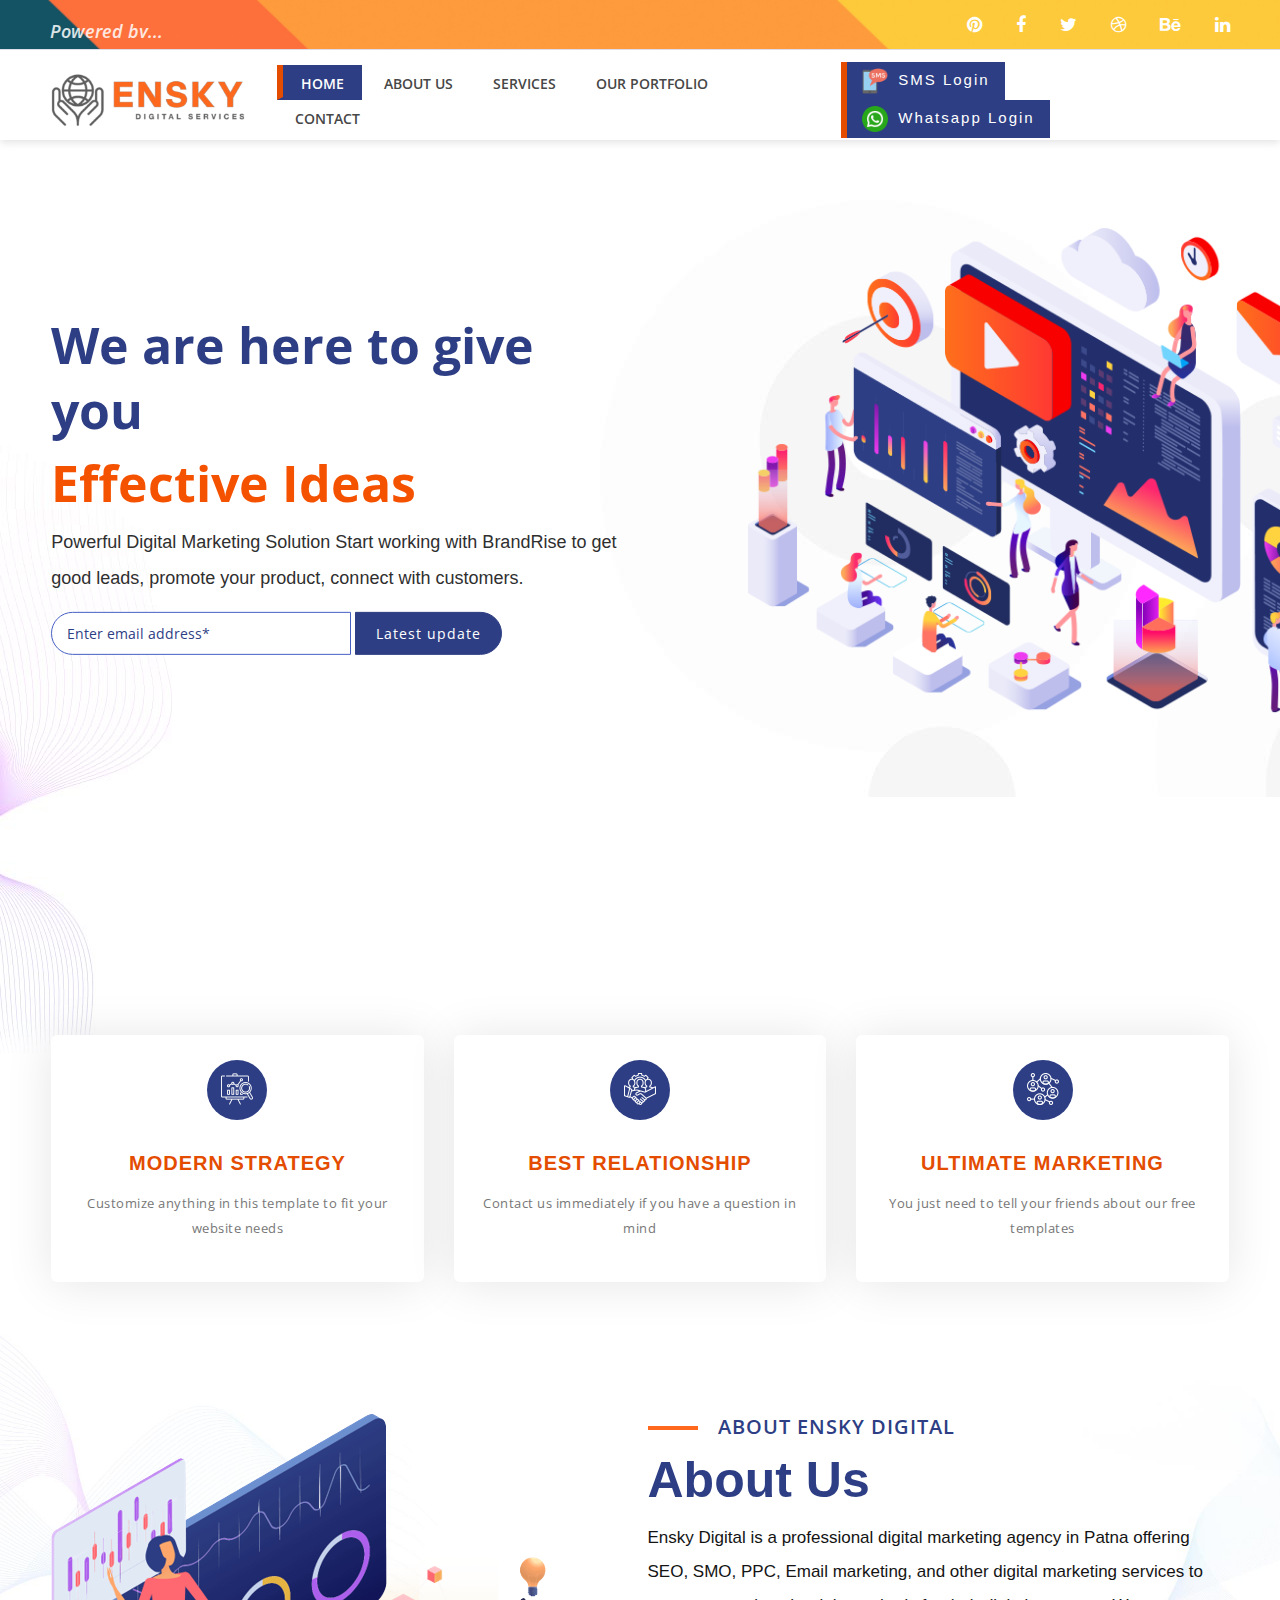
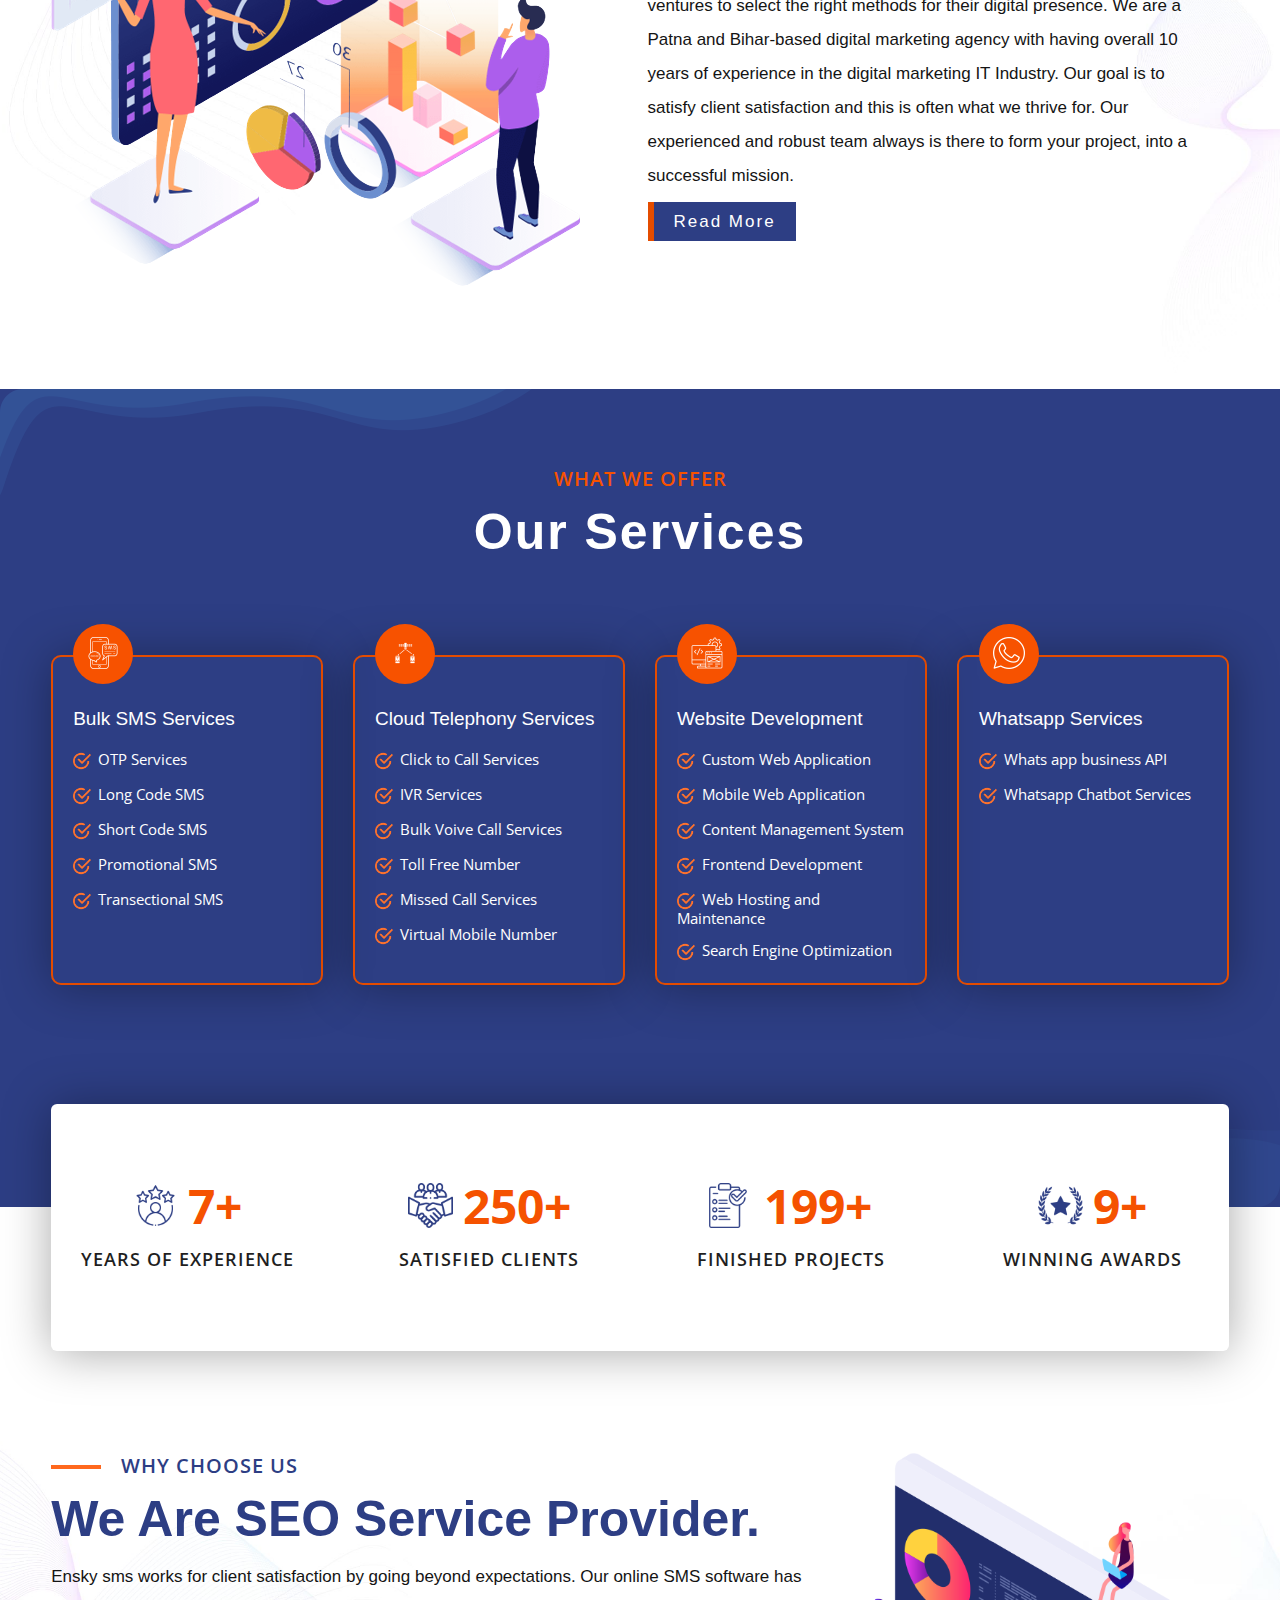
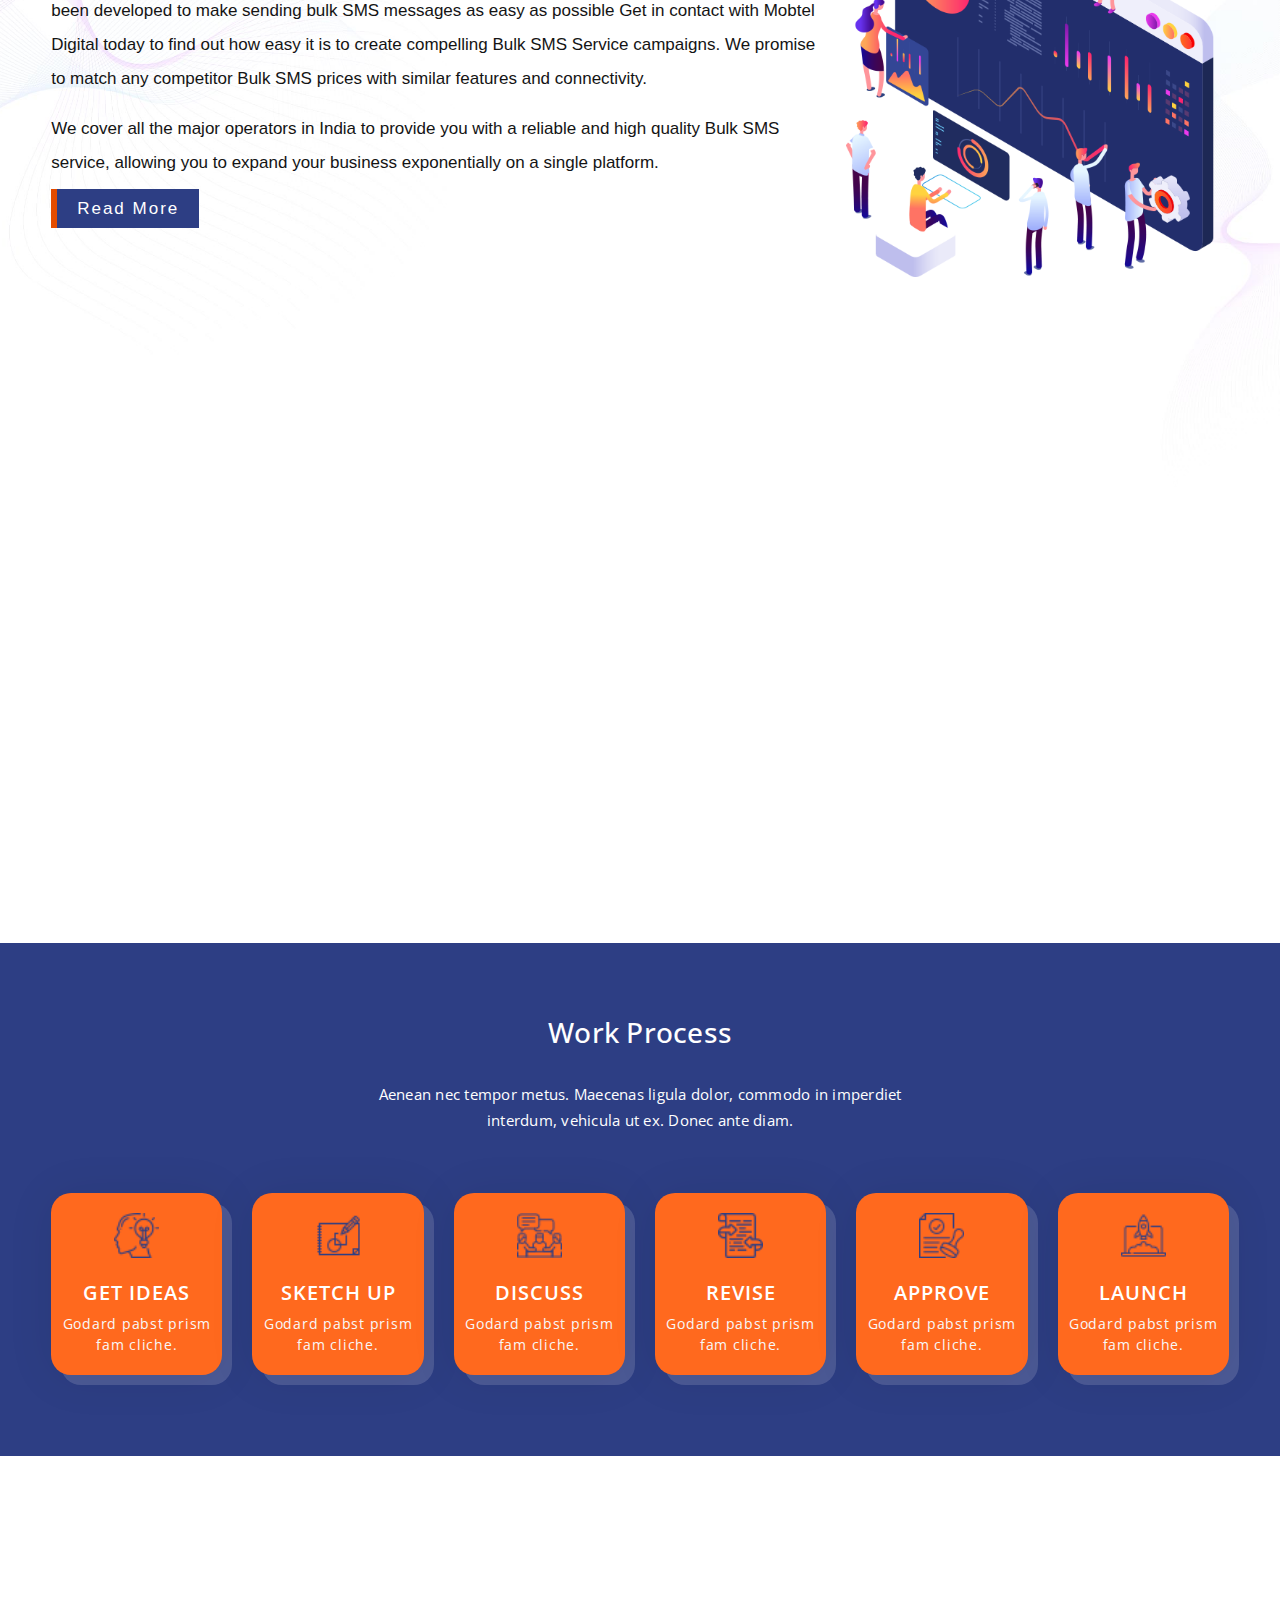
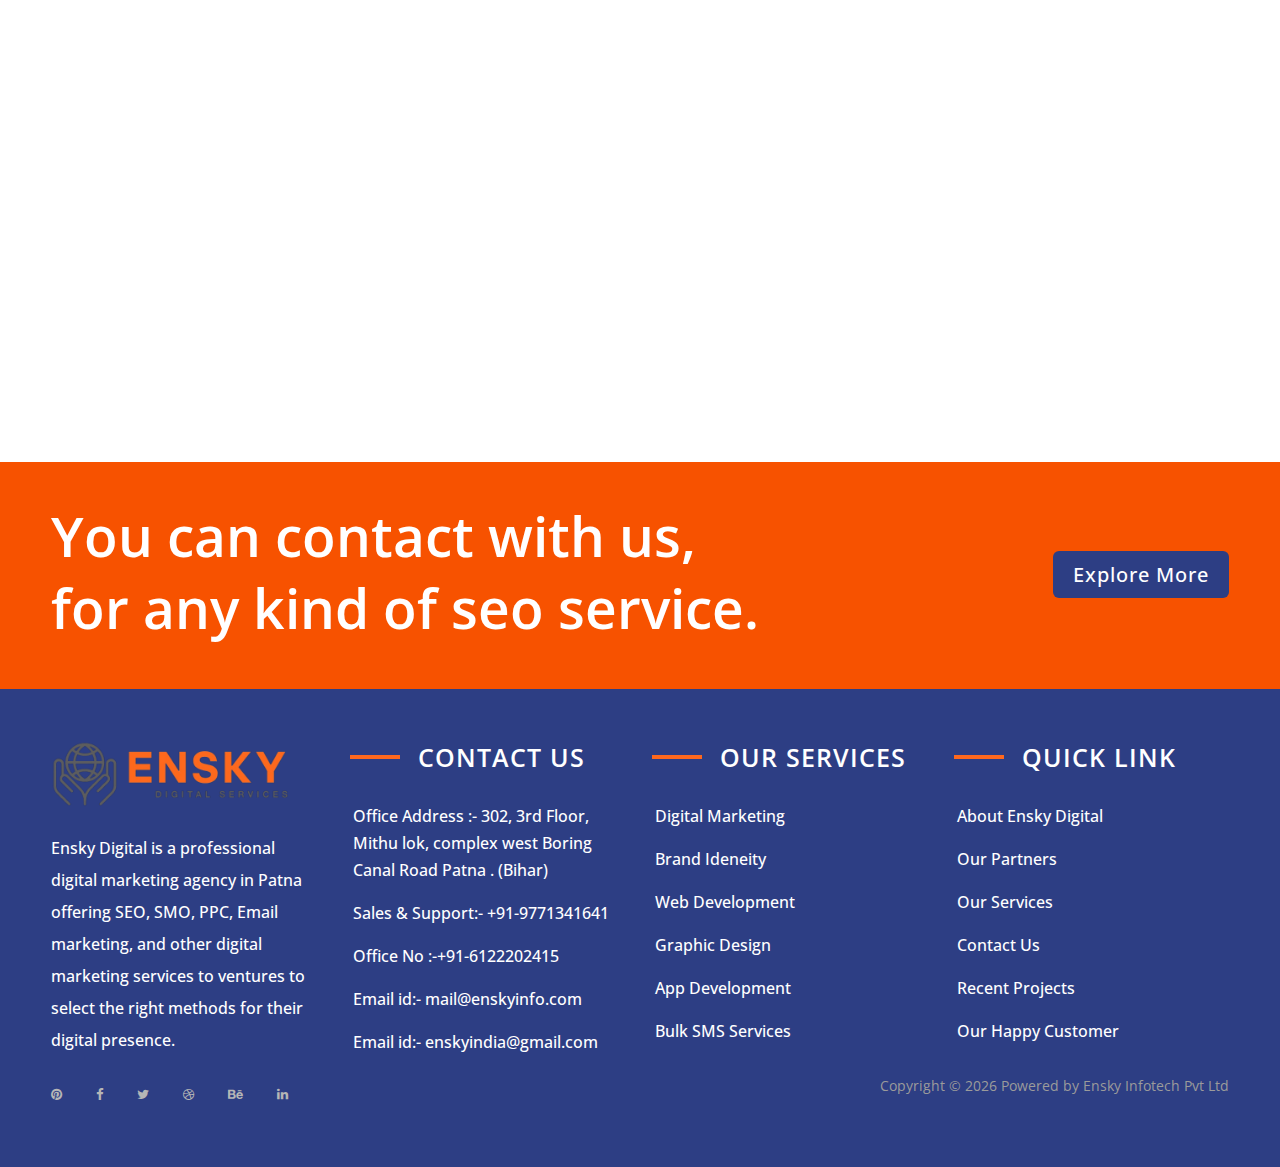
==== commit 9be186d6: "Update index.html" ====
--- a/index.html
+++ b/index.html
@@ -16,6 +16,7 @@
 
     <!-- Core Stylesheet -->
     <link rel="stylesheet" href="style.css">
+    <link rel="stylesheet" href="./css/responsive.css">
     <link rel="stylesheet" href="./css/owl.css">
 
 </head>
@@ -584,7 +585,7 @@
     <div class="contact_banner">
         <div class="row">
             <div class="col-lg-8">
-                <h1>You can contact with us, for any kind of seo service.</h1>
+                <h1>You can contact with us,<br> for any kind of seo service.</h1>
             </div>
             <div class="right_contact col-lg-4">
                 <a href="#">Explore More</a>
@@ -625,11 +626,13 @@
                     <p><a href="#">Our Partners</a></p>
                     <p><a href="#">Our Services</a></p>
                     <p><a href="#">Contact Us</a></p>
-                    <p><a href="#">Our Cus</a></p>
-                    <p><a href="#">Bulk SMS Services</a></p>
-                </div>
-            </div>
-            <div class="row h-100">
+                    <p><a href="#">Recent Projects</a></p>
+                    <p><a href="#">Our Happy Customer</a></p>
+                </div>
+            </div>
+
+
+            <div class="copyright_section row h-100">
                 <div class="col-12 h-100 d-flex flex-wrap align-items-center justify-content-between">
                     <!-- Footer Social Info -->
                     <div class="footer-social-info text-right">
@@ -640,17 +643,11 @@
                         <a href="#"><i class="fa fa-behance" aria-hidden="true"></i></a>
                         <a href="#"><i class="fa fa-linkedin" aria-hidden="true"></i></a>
                     </div>
-                    <!-- Footer Logo -->
-                    <div class="footer-logo">
-                        <a href="index.html"><img src="img/core-img/logo.png" alt=""></a>
-                    </div>
 
                     <!-- Copywrite -->
                     <p>
                         Copyright &copy;
-                        <script>document.write(new Date().getFullYear());</script> All rights reserved | This template
-                        is made with <i class="fa fa-heart-o" aria-hidden="true"></i> by <a href="https://colorlib.com"
-                            target="_blank">Colorlib</a>
+                        <script>document.write(new Date().getFullYear());</script> Powered by Ensky Infotech Pvt Ltd
                     </p>
                 </div>
             </div>
@@ -672,4 +669,4 @@
     <script src="./js/owl-carousel.js"></script>
 </body>
 
-</html>+</html>
--- a/css/responsive.css
+++ b/css/responsive.css
@@ -0,0 +1,31 @@
+@media screen and (max-width: 1280px) {
+    .hero-area .hero_right img {
+      width: 100%;
+    }
+  }
+  @media screen and (max-width: 768px) {
+    .hero-area .hero_left {
+        transform: translateY(15%);
+      }
+    .hero-area .hero_left h1 {
+        font-size: 28px;
+    }
+    .hero-area .hero_left p {
+        font-size: 15px;
+    }
+    .latest_updates input{
+        padding: 8px 12px;
+        width: 220px;
+    }
+    .latest_updates button{
+        padding: 8px 15px;
+      }
+    .hero-area .hero_right img {
+      width: 88%;
+      margin-left: 10px;
+      margin-top: 90px;
+    }
+    .home-feature {
+        margin-top: 200px;
+      }
+  }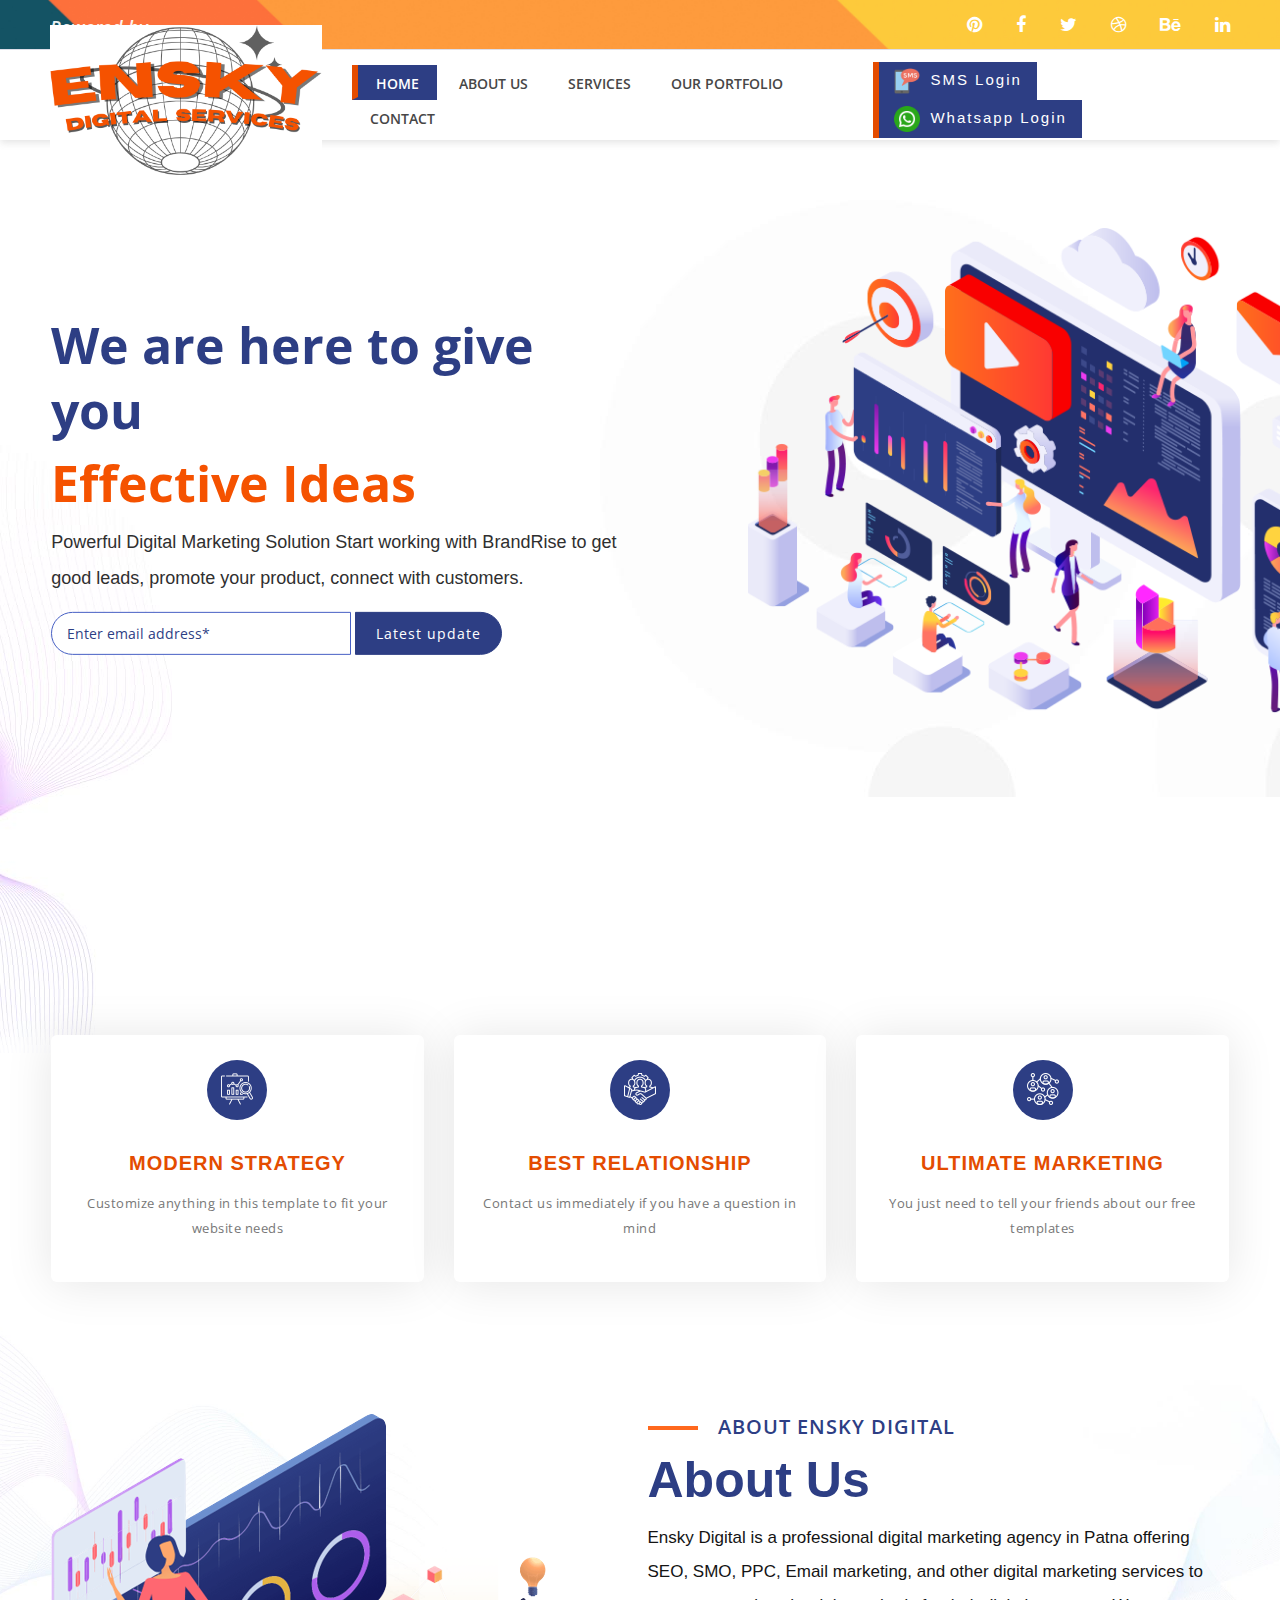
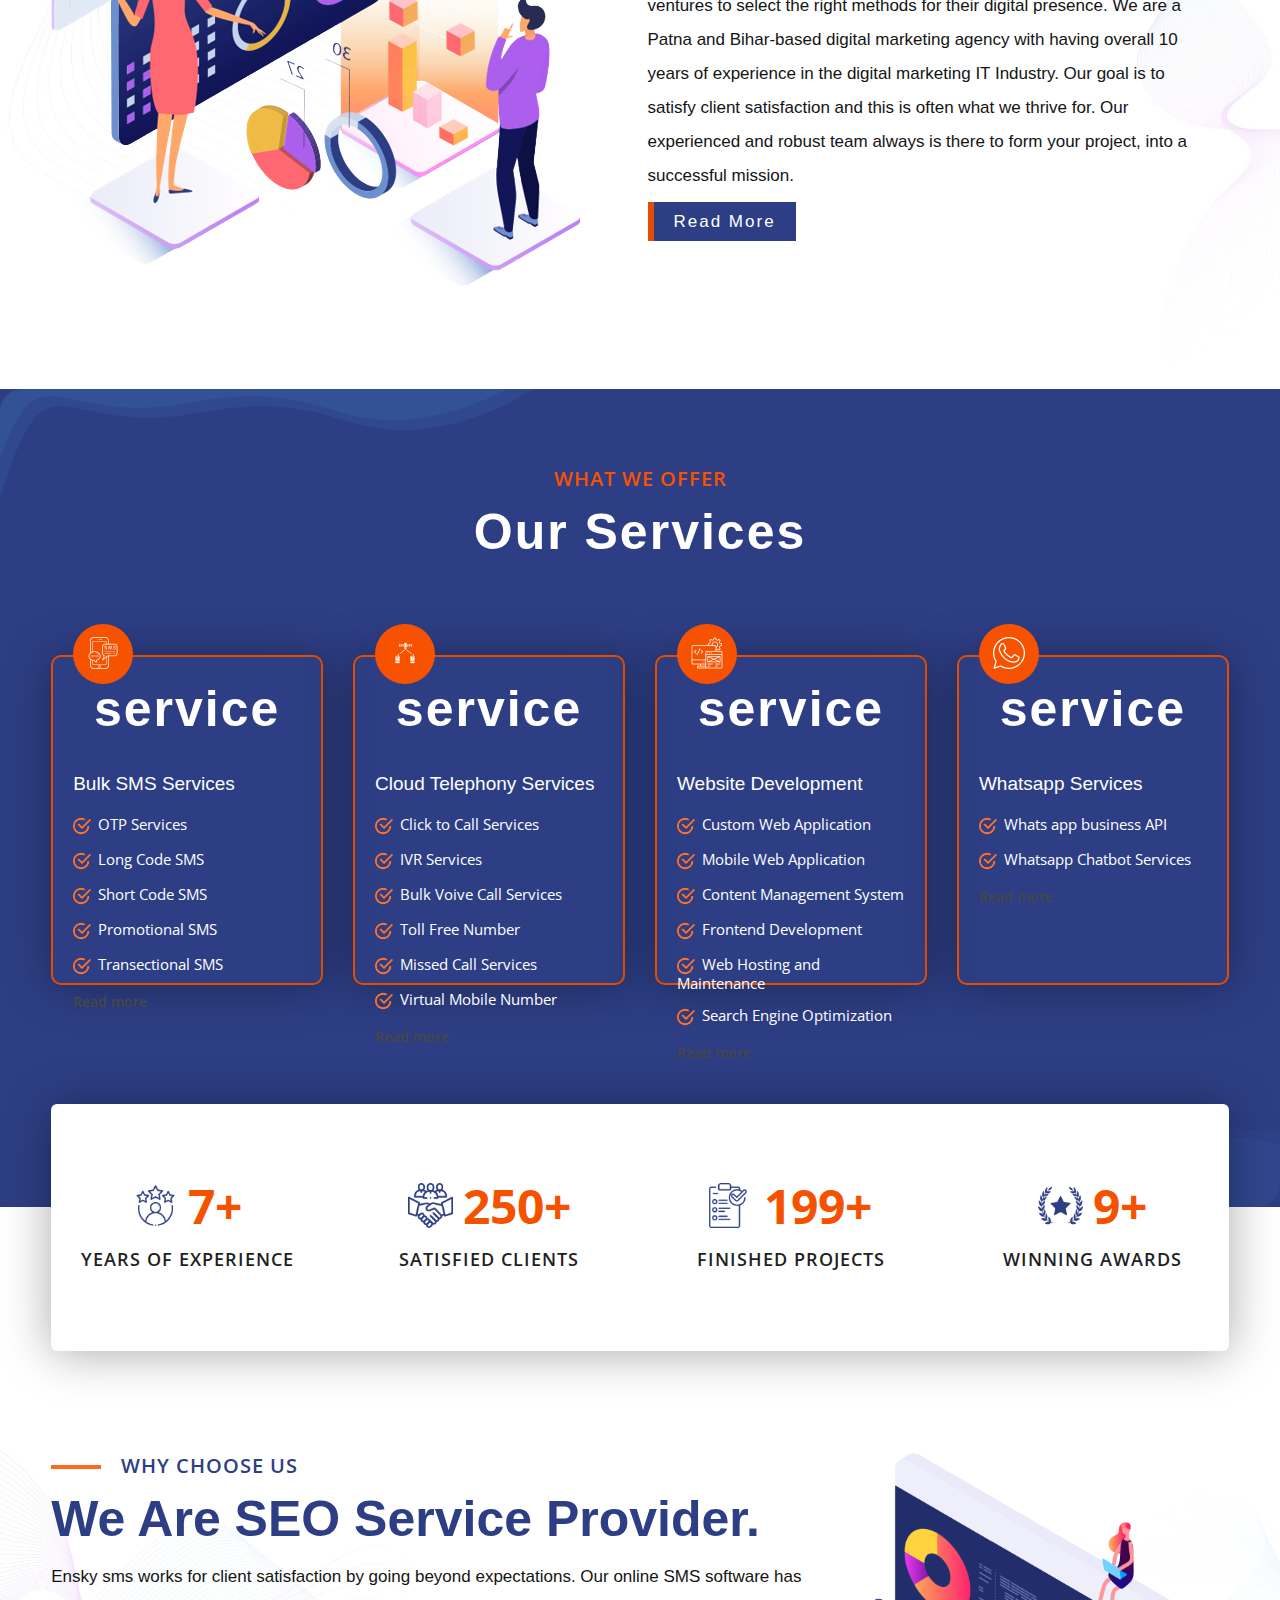
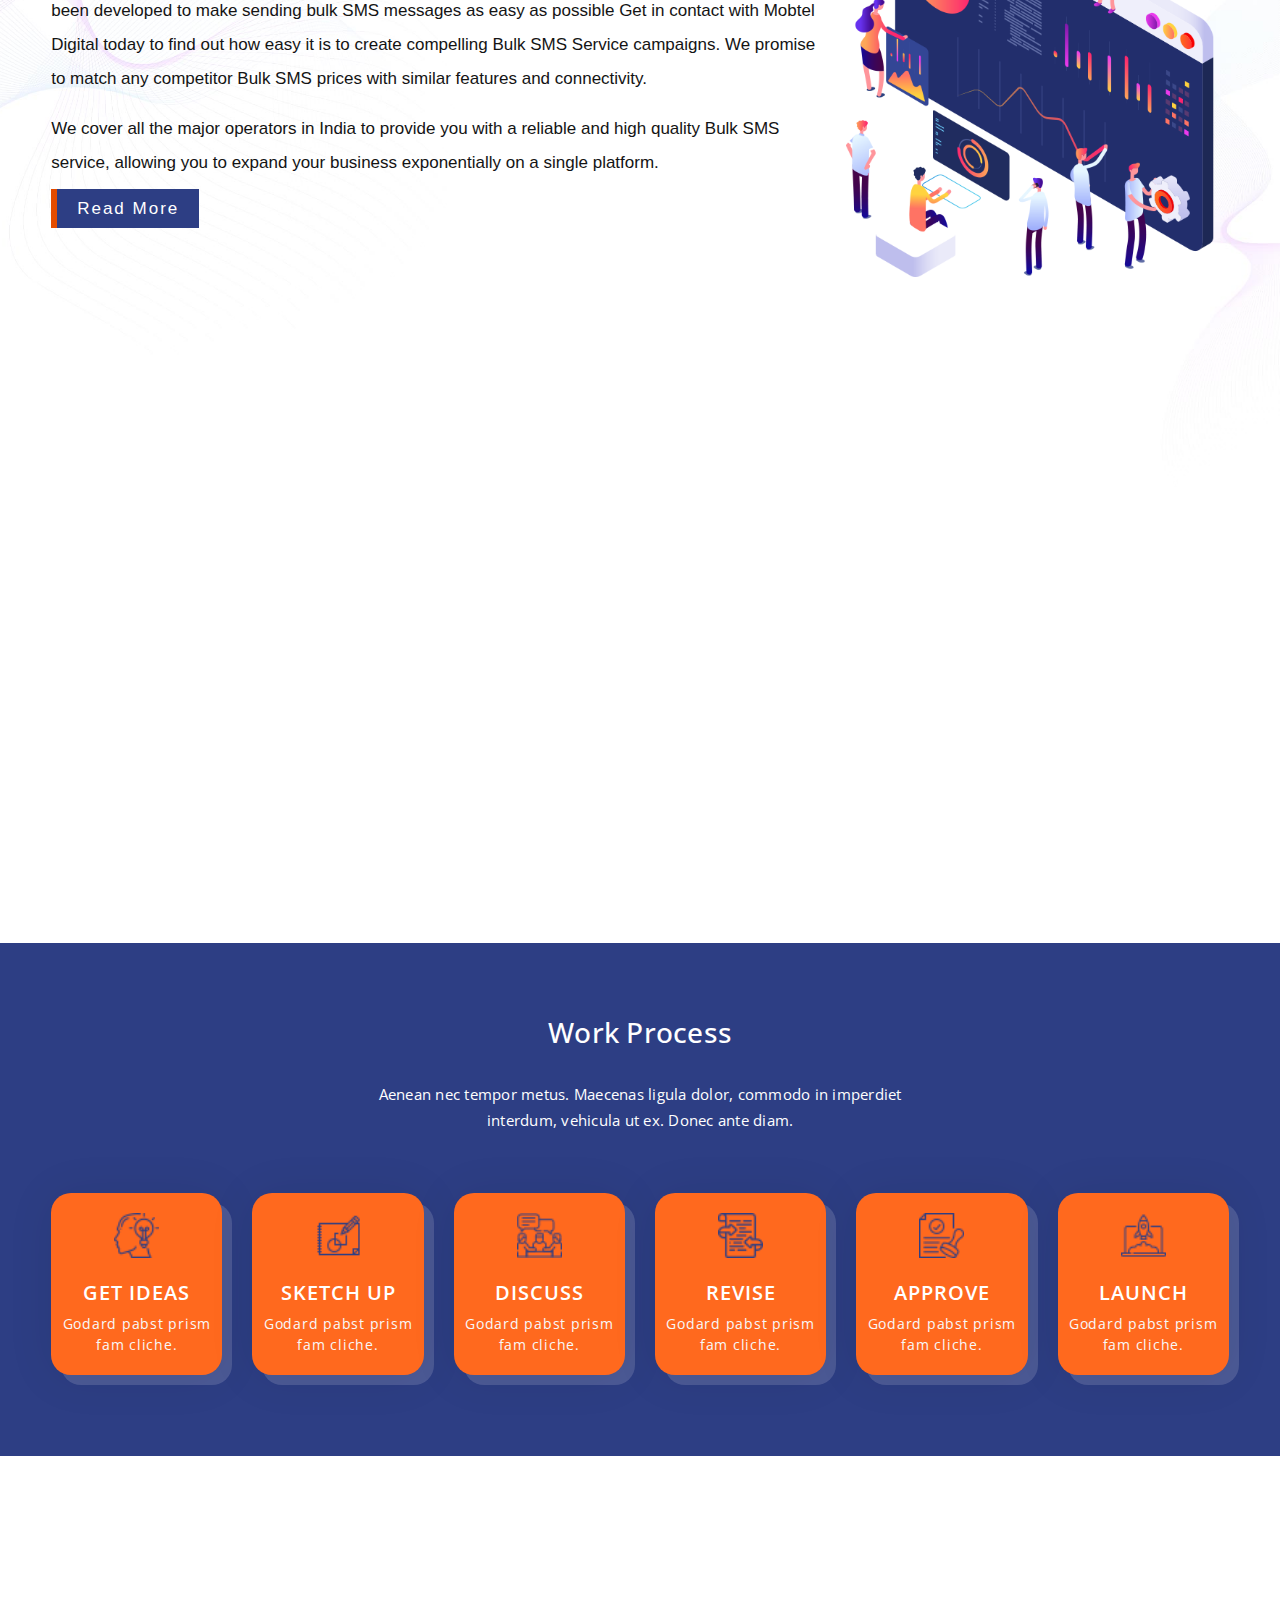
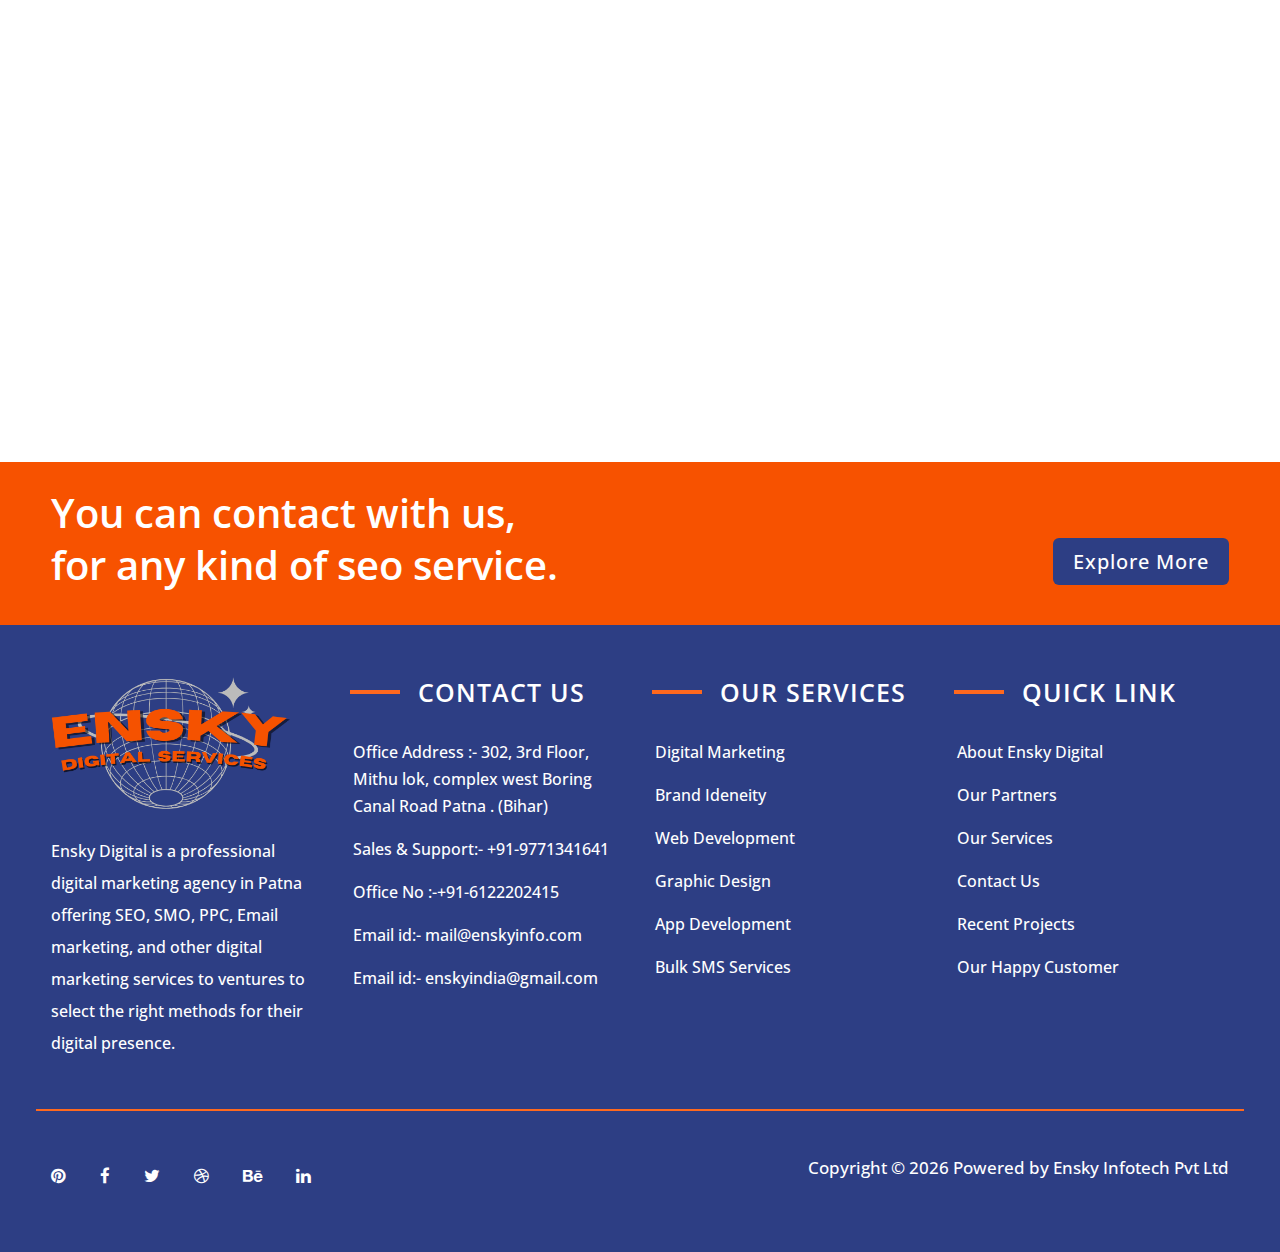
==== commit 3a8024f3: "Update index.html" ====
--- a/index.html
+++ b/index.html
@@ -88,7 +88,7 @@
 
                         <!-- Logo -->
                         <a class="nav-brand" href="index.html">
-                            <img src="./assets/Ensky_digital_services_logo.png" alt="">
+                            <img src="./assets/ensky-logo2.png" alt="">
                         </a>
 
                         <!-- Navbar Toggler -->
@@ -233,6 +233,7 @@
                     <!-- ***** Features Small Item Start ***** -->
                     <div class="col-lg-3 col-md-6 col-sm-6 col-12" data-scroll-reveal="enter bottom move 50px over 0.6s after 0.2s">
                         <div class="features-small-item">
+                            <h1>service</h1>
                             <div class="icon">
                                 <i><img src="./assets/icons/bulk-sms.png" alt=""></i>
                             </div>
@@ -242,7 +243,9 @@
                             <p><img src="./assets/icons/check-mark.png" alt=""> Short Code SMS</p>
                             <p><img src="./assets/icons/check-mark.png" alt=""> Promotional SMS</p>
                             <p><img src="./assets/icons/check-mark.png" alt=""> Transectional SMS</p>
-                            
+                            <div class="service_bottom">
+                                <a href="#">Read more</a>
+                            </div>
                         </div>
                     </div>
                     <!-- ***** Features Small Item End ***** -->
@@ -250,6 +253,7 @@
                     <!-- ***** Features Small Item Start ***** -->
                     <div class="col-lg-3 col-md-6 col-sm-6 col-12" data-scroll-reveal="enter bottom move 50px over 0.6s after 0.4s">
                         <div class="features-small-item">
+                            <h1>service</h1>
                             <div class="icon">
                                 <i><img src="./assets/icons/telephonic.png" alt=""></i>
                             </div>
@@ -260,6 +264,9 @@
                             <p><img src="./assets/icons/check-mark.png" alt=""> Toll Free Number</p>
                             <p><img src="./assets/icons/check-mark.png" alt=""> Missed Call Services</p>
                             <p><img src="./assets/icons/check-mark.png" alt=""> Virtual Mobile Number</p>
+                            <div class="service_bottom">
+                                <a href="#">Read more</a>
+                            </div>
                         </div>
                     </div>
                     <!-- ***** Features Small Item End ***** -->
@@ -267,6 +274,7 @@
                     <!-- ***** Features Small Item Start ***** -->
                     <div class="col-lg-3 col-md-6 col-sm-6 col-12" data-scroll-reveal="enter bottom move 50px over 0.6s after 0.6s">
                         <div class="features-small-item">
+                            <h1>service</h1>
                             <div class="icon">
                                 <i><img src="./assets/icons/website.png" alt=""></i>
                             </div>
@@ -277,17 +285,24 @@
                             <p><img src="./assets/icons/check-mark.png" alt=""> Frontend Development</p>
                             <p><img src="./assets/icons/check-mark.png" alt=""> Web Hosting and Maintenance</p>
                             <p><img src="./assets/icons/check-mark.png" alt=""> Search Engine Optimization</p>
+                            <div class="service_bottom">
+                                <a href="#">Read more</a>
+                            </div>
                         </div>
                     </div>
                     <!-- ***** Features Small Item End ***** -->
                     <div class="col-lg-3 col-md-6 col-sm-6 col-12" data-scroll-reveal="enter bottom move 50px over 0.6s after 0.6s">
                         <div class="features-small-item">
+                            <h1>service</h1>
                             <div class="icon">
                                 <i><img src="./assets/icons/whatsapp.png" alt=""></i>
                             </div>
                             <h5 class="features-title">Whatsapp Services</h5>
                             <p><img src="./assets/icons/check-mark.png" alt=""> Whats app business API</p>
                             <p><img src="./assets/icons/check-mark.png" alt=""> Whatsapp Chatbot Services</p>
+                            <div class="service_bottom">
+                                <a href="#">Read more</a>
+                            </div>
                         </div>
                     </div>
                 </div>
@@ -600,7 +615,7 @@
         <div class="h-100">
             <div class="row">
                 <div class="footer_about col-lg-3">
-                    <img src="./assets/Ensky_digital_services_logo.png" alt="">
+                    <img src="./assets/ensky-footer.png" alt="">
                     <p>Ensky Digital is a professional digital marketing agency in Patna offering SEO, SMO, PPC, Email marketing, and other digital marketing services to ventures to select the right methods for their digital presence.</p>
                 </div>
                 <div class="footer_contact col-lg-3">
--- a/style.css
+++ b/style.css
@@ -747,12 +747,6 @@
   color: #ffffff;
 }
 
-@media only screen and (max-width: 767px) {
-  .header-area .nav-brand img {
-    max-width: 90px;
-  }
-}
-
 /* :: 6.0 Welcome Area CSS */
 .hero-area {
   position: relative;
@@ -1616,12 +1610,12 @@
 /** Contact banner start **/
 .contact_banner{
   background: #f75200;
-  padding: 3% 4%;
+  padding: 2% 4%;
   margin-top: 100px;
 }
 .contact_banner h1{
   color: #fff;
-  font-size: 55px;
+  font-size: 40px;
 }
 .right_contact{
   text-align: right;
@@ -2283,14 +2277,24 @@
   }
 }
 
+.copyright_section{
+  border-top: 2px solid #ff691e;
+  margin-top: 50px;
+  padding-top: 40px;
+}
+.copyright_section p{
+  color: #fff;
+  font-size: 17px;
+  font-weight: 500;
+}
 .footer-area .footer-social-info {
   padding-right: 15px;
 }
 
 .footer-area .footer-social-info a {
   display: inline-block;
-  color: #b6b6b6;
-  font-size: 13px;
+  color: #fff;
+  font-size: 17px;
   margin-right: 30px;
 }
 
@@ -2310,7 +2314,7 @@
 }
 
 .footer-area p a {
-  color: #4b4b4b;
+  color: #fff;
   font-weight: 600;
 }
 
@@ -2590,4 +2594,4 @@
   padding-left: 30px;
 }
 
-/*# sourceMappingURL=style.css.map */+/*# sourceMappingURL=style.css.map */
--- a/css/responsive.css
+++ b/css/responsive.css
@@ -1,9 +1,37 @@
 @media screen and (max-width: 1280px) {
+    .header-area .delicious-main-menu .classy-navbar .nav-brand img {
+        width: 300px;
+      }
     .hero-area .hero_right img {
       width: 100%;
     }
   }
   @media screen and (max-width: 768px) {
+    .header-area .nav-brand img {
+        max-width: 150px;
+    }
+    .header-area .top-header-area {
+        padding: 10px 50px;
+        padding-left: 0px;
+        text-align: left;
+    }
+    .breaking-news{
+        position: absolute;
+        left: 20px;
+        bottom: 10px;
+    }
+    .top-social-info{
+        position: absolute;
+        left: -15px;
+        bottom: -10px;
+    }
+    .header-area .delicious-main-menu {
+        position: relative;
+        width: 100%;
+        z-index: 100;
+        height: 90px;
+        padding: 0% 4%;
+    }
     .hero-area .hero_left {
         transform: translateY(15%);
       }
@@ -15,7 +43,7 @@
     }
     .latest_updates input{
         padding: 8px 12px;
-        width: 220px;
+        width: 200px;
     }
     .latest_updates button{
         padding: 8px 15px;
@@ -26,6 +54,23 @@
       margin-top: 90px;
     }
     .home-feature {
-        margin-top: 200px;
-      }
-  }+        margin-top: -100px;
+    }
+    .about_ensky h2{
+        margin-top: 50px;
+        font-size: 20px;
+        margin-left: 60px;
+    }
+    .about_ensky h2::before{
+        position: absolute;
+        margin-top: 50px;
+        top: 12px;
+        left: 15px;
+        width: 40px;
+    }
+    .our_services{
+        margin-top: 80px;
+        padding-top: 60px;
+        padding-bottom: 20px;
+    }
+  }
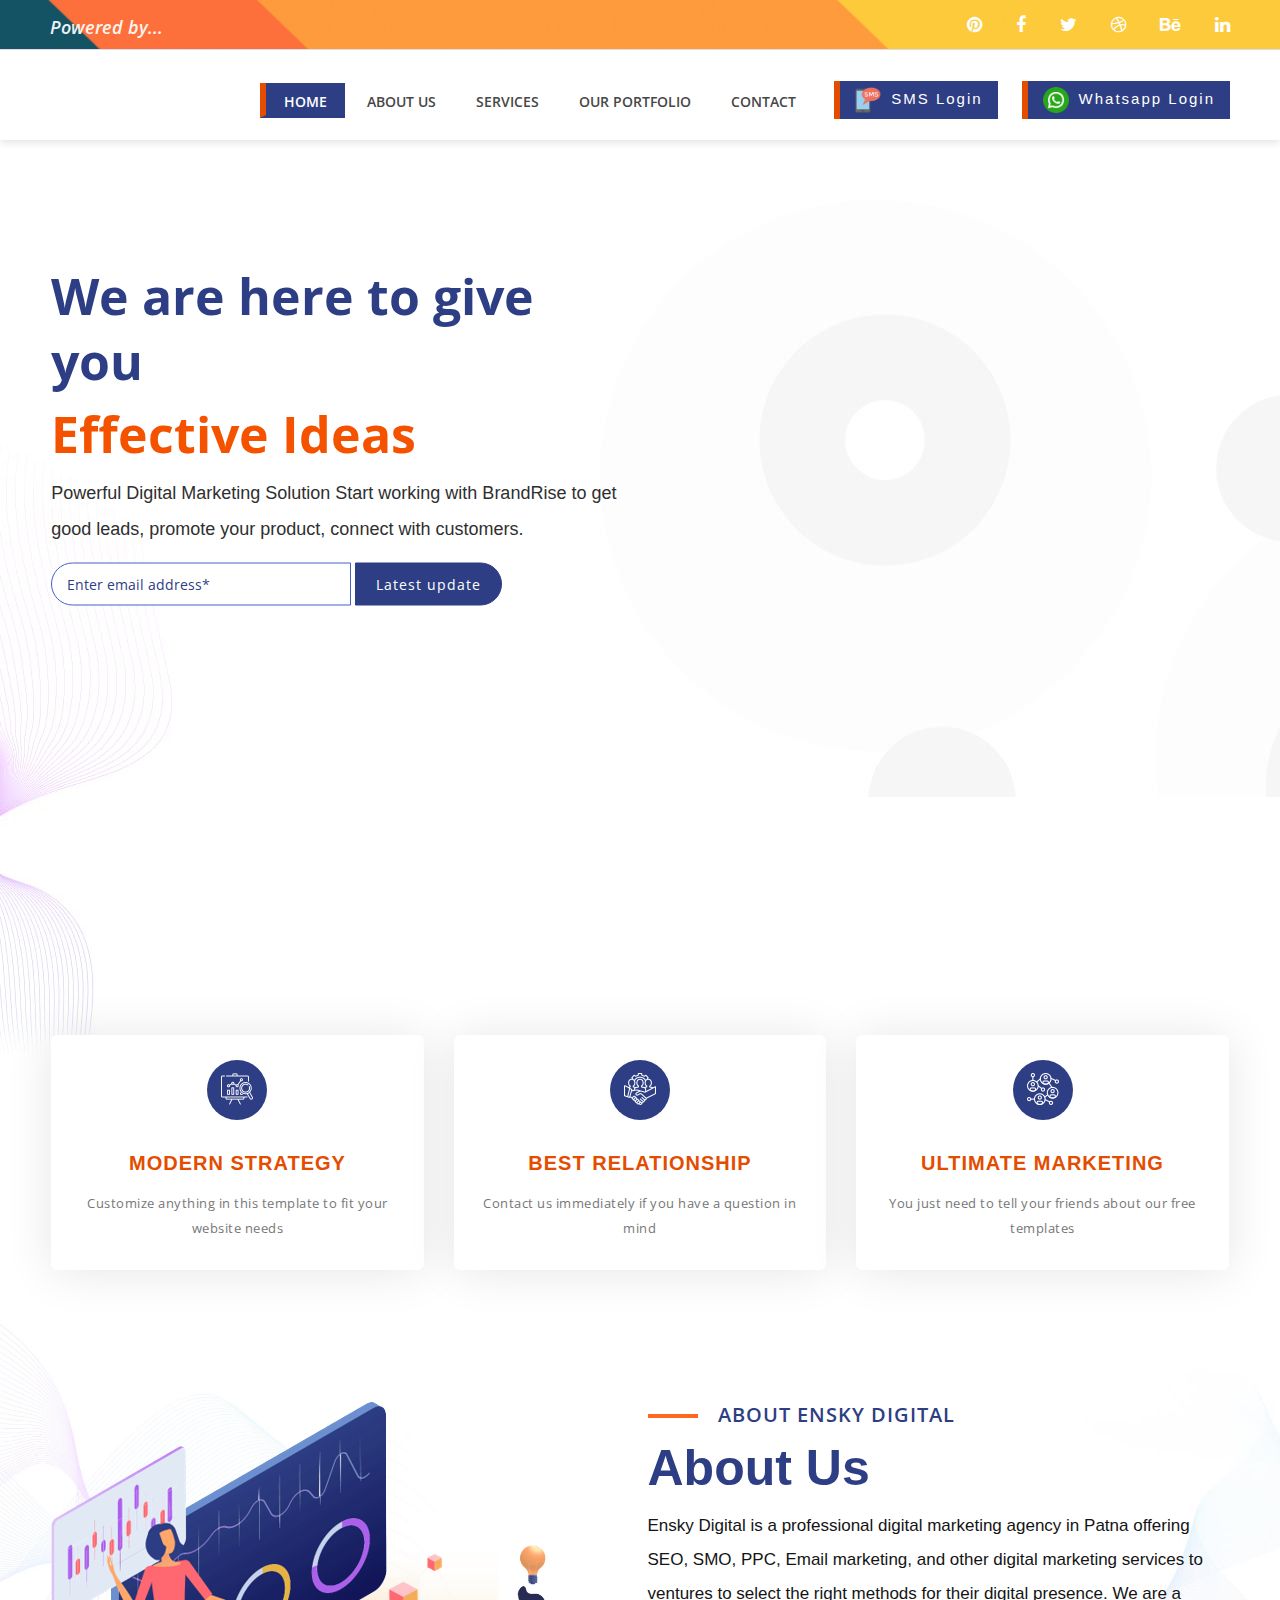
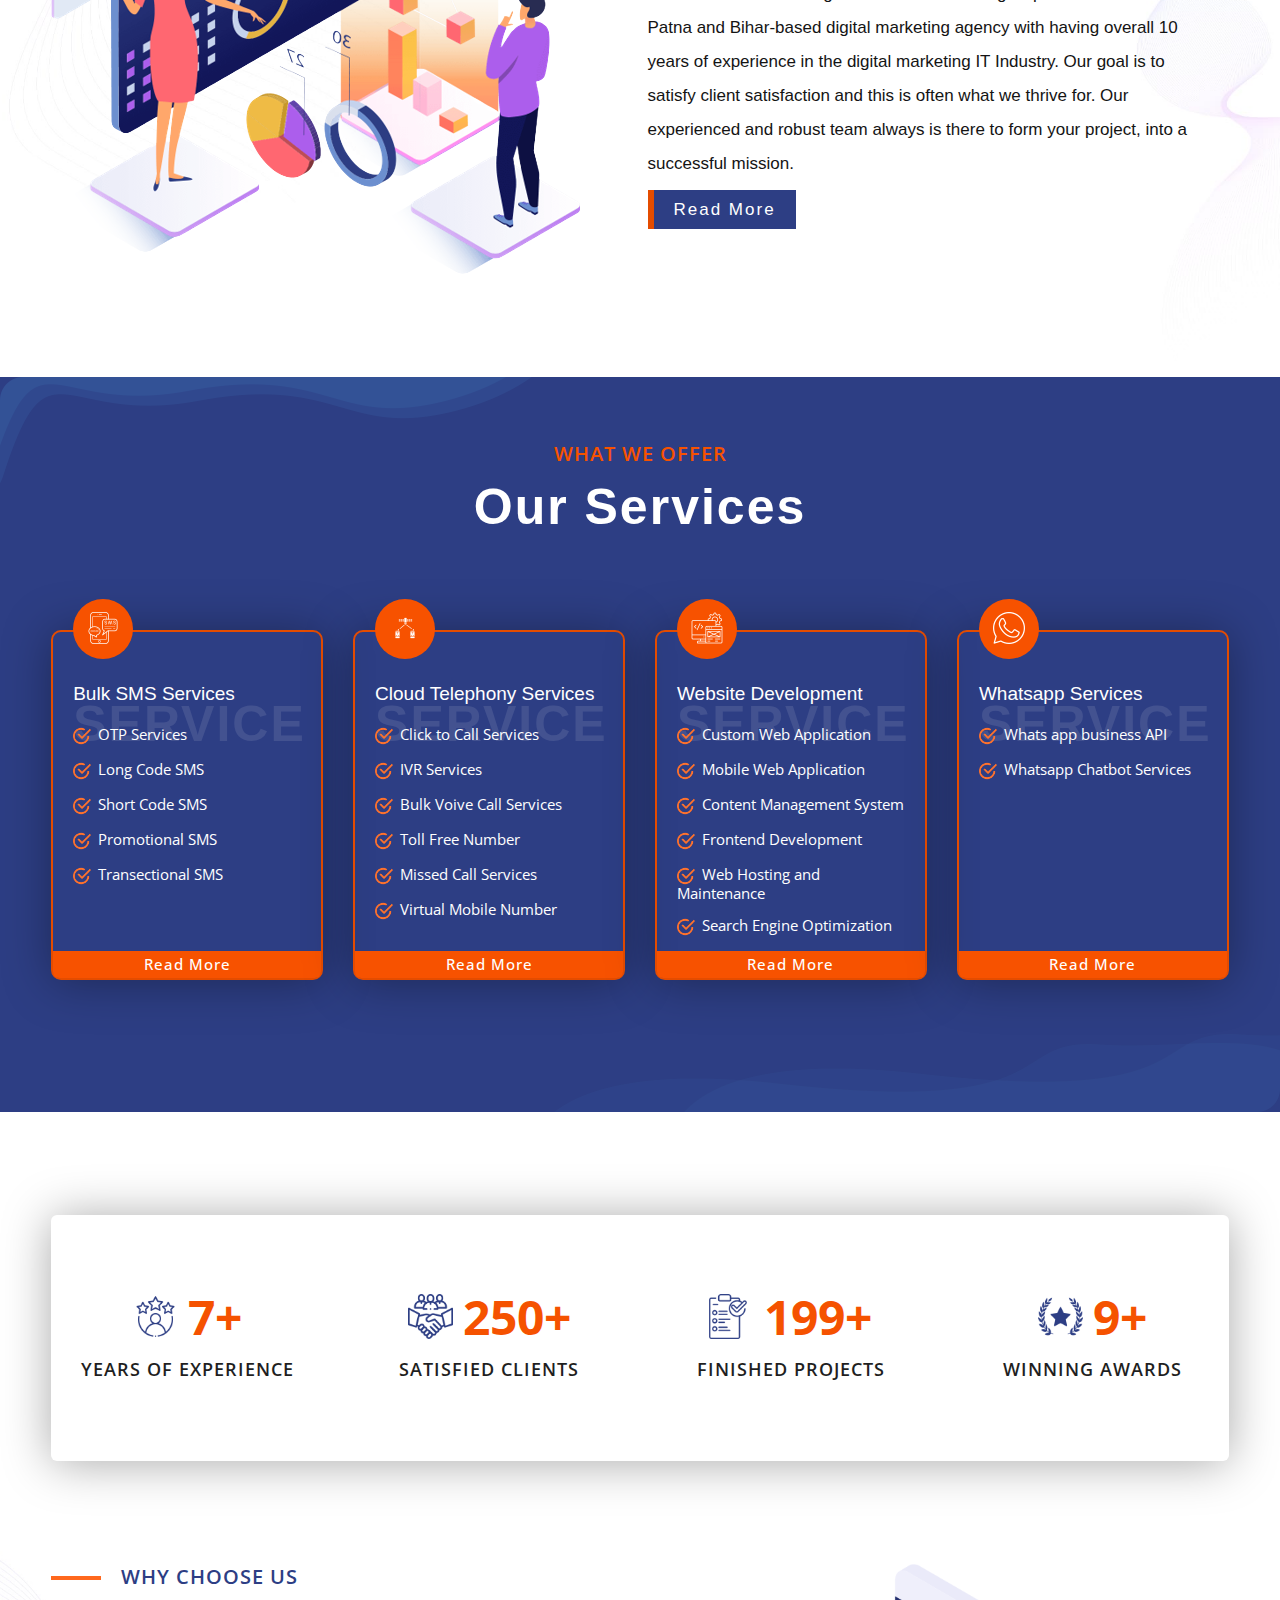
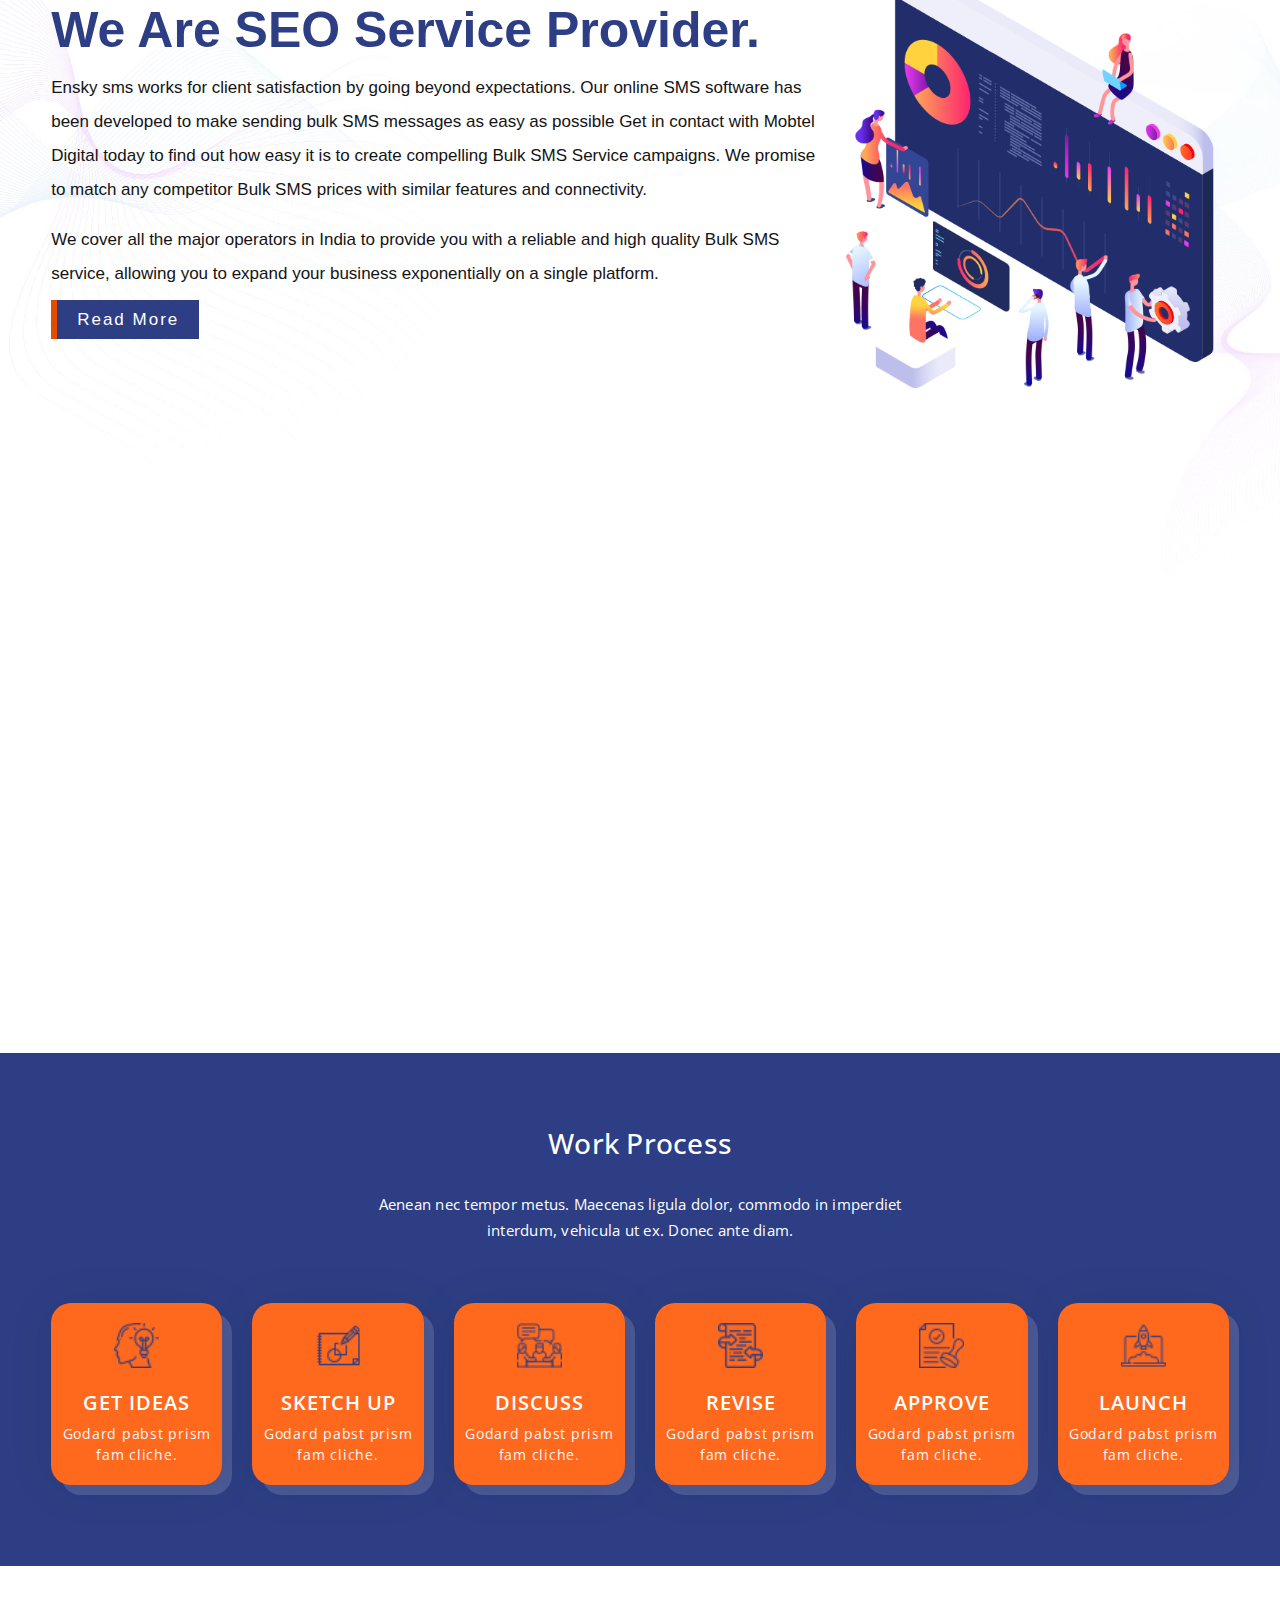
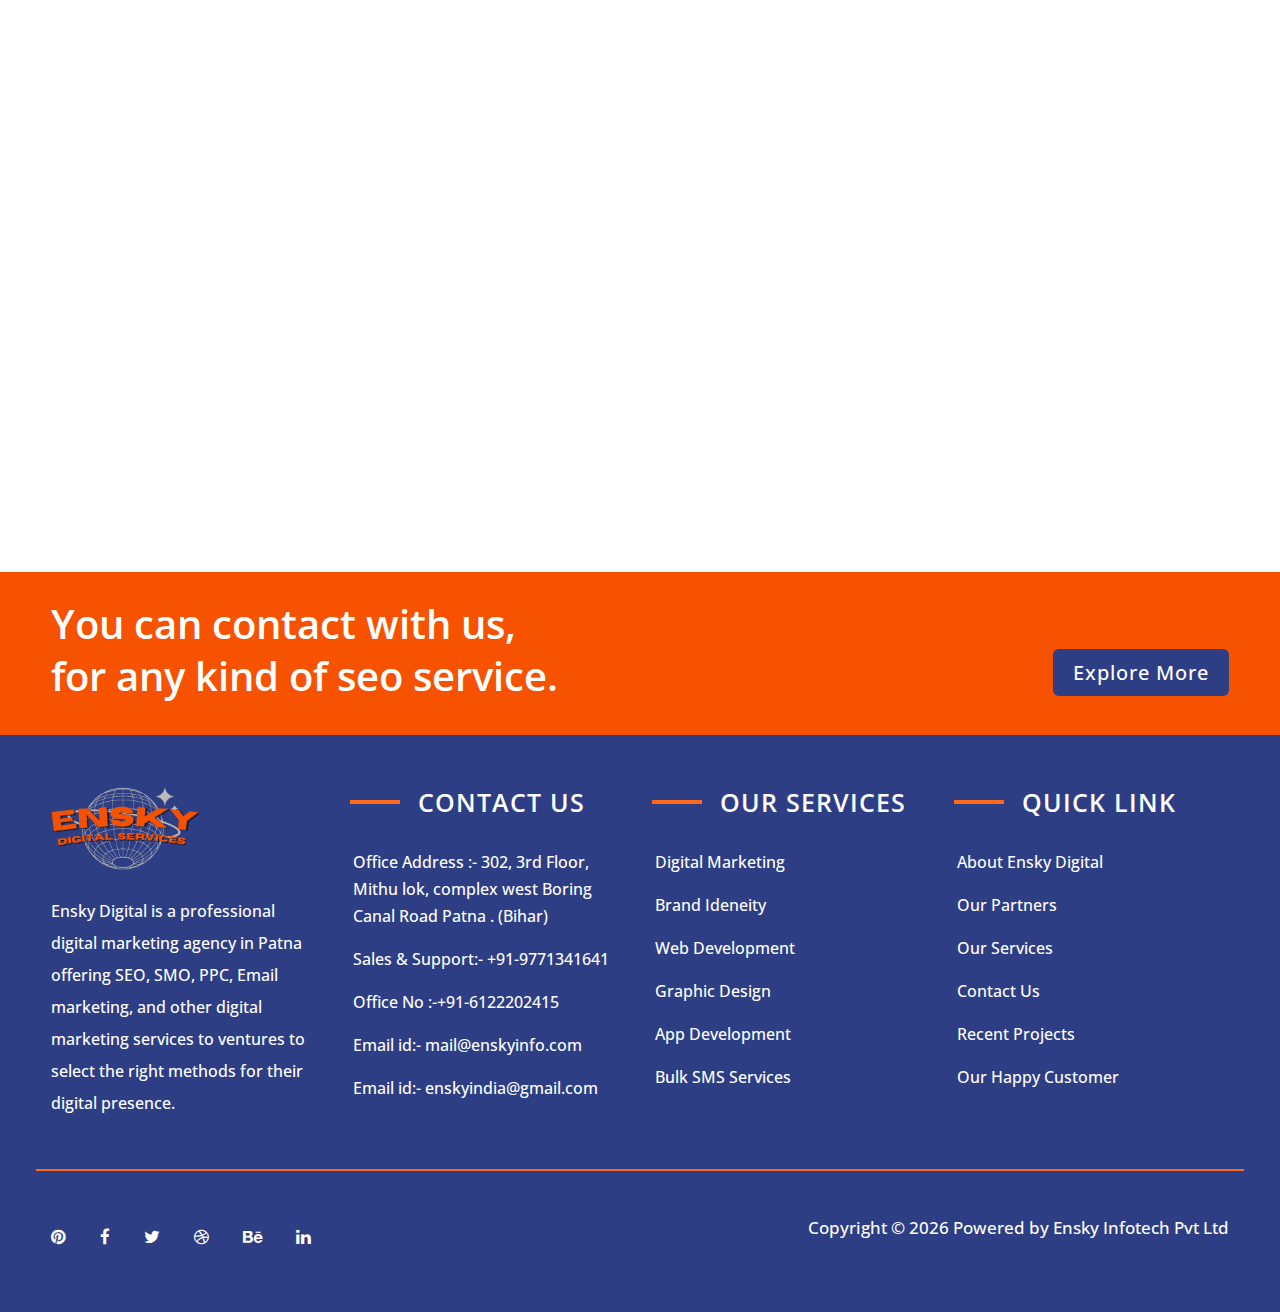
==== commit 82b3fb57: "Update index.html" ====
--- a/index.html
+++ b/index.html
@@ -88,7 +88,7 @@
 
                         <!-- Logo -->
                         <a class="nav-brand" href="index.html">
-                            <img src="./assets/ensky-logo2.png" alt="">
+                            <img src="./assets/ensky-logo.png" alt="">
                         </a>
 
                         <!-- Navbar Toggler -->
@@ -146,7 +146,7 @@
                 </form>
             </div>
             <div class="hero_right col-md-6">
-                <img src="./assets/banner-img.png" alt="">
+                <img src="./assets/header.gif" alt="">
             </div>
         </div>
     </section>
--- a/style.css
+++ b/style.css
@@ -1,11 +1,3 @@
-/* [Master Stylesheet v1.0]
-
-- Template Name: Delicious - Food Blog Template
-- Template Author: Colorlib
-- Template URL: colorlib.com
-- Version: 1.0.0
-
-*/
 /* :: 1.0 Import Fonts */
 @import url('https://fonts.googleapis.com/css2?family=Philosopher:wght@400;700&display=swap');
 @import url("https://fonts.googleapis.com/css?family=Open+Sans:300,300i,400,400i,600,600i,700,700i,800,800i");
@@ -657,7 +649,8 @@
 }
 
 .header-area .delicious-main-menu .classy-navbar .nav-brand img {
-  width: 200px;
+  width: 150px;
+  margin-top: -10px !important;
 }
 
 @media only screen and (max-width: 767px) {
@@ -1019,6 +1012,36 @@
   transition: all 0.3s ease 0s;
   position: relative;
   margin-bottom: 30px;
+  height: 235px !important;
+}
+.our_services .features-small-item {
+  height: 350px !important;
+}
+.service_bottom{
+  position: absolute;
+  bottom: 0px;
+  left: 0px;
+  width: 100%;
+  background: #f75200;
+  border-bottom-left-radius: 6px;
+  border-bottom-right-radius: 6px;
+  text-align: center;
+  padding: 2px 0px;
+}
+.service_bottom a{
+  color: #fff;
+  font-size: 15px;
+  text-transform: capitalize;
+  font-weight: 500;
+  letter-spacing: 1px;
+}
+.features-small-item h1{
+  position: absolute;
+  top: 60px;
+  left: 20px;
+  z-index: -1;
+  opacity: .1;
+  text-transform: uppercase;
 }
 
 .features-small-item:hover .icon {
@@ -1137,9 +1160,8 @@
 .our_services{
   margin-top: 8%;
   background: #2D3E84;
-  padding: 6% 4% 15% 4%;
-  position: relative;
-  z-index: -1;
+  padding: 5% 4% 8% 4%;
+  position: relative;
 }
 .our_services .service_top_bg{
   position: absolute;
@@ -1172,8 +1194,7 @@
 }
 .our_services .features-small-item {
   margin-top: 60px;
-  cursor: pointer;
-  /* display: block; */
+  cursor: pointer !important;
   background: transparent;
   height: 330px;
   border: 2px solid #e44c00;
@@ -1192,6 +1213,10 @@
   z-index: 1;
 }
 
+.our_services .features-small-item:hover{
+  background: #e44c0073;
+}
+
 .our_services .features-small-item .icon {
   -webkit-transition: all 0.3s ease 0s;
   -moz-transition: all 0.3s ease 0s;
@@ -1236,11 +1261,12 @@
 
 /** Number of project start **/
 .number_of_project{
-  margin: -8% 4% 0% 4%;
+  margin: 8% 4% 0% 4%;
   background: #fff;
   padding-top: 1px;
   border-radius: 6px;
   box-shadow: 0 2px 48px 0 rgba(0, 0, 0, 0.342);
+  z-index: 1;
 }
 .number_of_project .single-cool-fact {
   position: relative;
@@ -1278,7 +1304,6 @@
 }
 .why_choose_img{
   width: 100% !important;
-  /* margin-left: 180px; */
 }
 .why_choose_us .about_bg img{
   position: absolute;
@@ -2235,7 +2260,7 @@
   font-size: 16px;
 }
 .footer_about img{
-  width: 240px;
+  width: 150px;
   margin-bottom: 25px;
 }
 .footer_contact h1{
@@ -2268,13 +2293,6 @@
   font-weight: 500 !important;
   color: #fff !important;
   margin-bottom: 0;
-}
-@media only screen and (max-width: 767px) {
-  .footer-area {
-    height: 150px;
-    border-top: 1px solid #ebebeb;
-    margin-top: 30px;
-  }
 }
 
 .copyright_section{
--- a/css/responsive.css
+++ b/css/responsive.css
@@ -1,76 +1,205 @@
-@media screen and (max-width: 1280px) {
-    .header-area .delicious-main-menu .classy-navbar .nav-brand img {
-        width: 300px;
-      }
-    .hero-area .hero_right img {
-      width: 100%;
-    }
-  }
-  @media screen and (max-width: 768px) {
-    .header-area .nav-brand img {
-        max-width: 150px;
-    }
-    .header-area .top-header-area {
-        padding: 10px 50px;
-        padding-left: 0px;
-        text-align: left;
-    }
-    .breaking-news{
-        position: absolute;
-        left: 20px;
-        bottom: 10px;
-    }
-    .top-social-info{
-        position: absolute;
-        left: -15px;
-        bottom: -10px;
-    }
-    .header-area .delicious-main-menu {
-        position: relative;
-        width: 100%;
-        z-index: 100;
-        height: 90px;
-        padding: 0% 4%;
-    }
-    .hero-area .hero_left {
-        transform: translateY(15%);
-      }
-    .hero-area .hero_left h1 {
-        font-size: 28px;
-    }
-    .hero-area .hero_left p {
-        font-size: 15px;
-    }
-    .latest_updates input{
-        padding: 8px 12px;
-        width: 200px;
-    }
-    .latest_updates button{
-        padding: 8px 15px;
-      }
-    .hero-area .hero_right img {
-      width: 88%;
-      margin-left: 10px;
-      margin-top: 90px;
-    }
-    .home-feature {
-        margin-top: -100px;
-    }
-    .about_ensky h2{
-        margin-top: 50px;
-        font-size: 20px;
-        margin-left: 60px;
-    }
-    .about_ensky h2::before{
-        position: absolute;
-        margin-top: 50px;
-        top: 12px;
-        left: 15px;
-        width: 40px;
-    }
-    .our_services{
-        margin-top: 80px;
-        padding-top: 60px;
-        padding-bottom: 20px;
-    }
-  }
+@media screen and (min-width: 1920px) {
+  .header-area .top-header-area {
+    height: 100px;
+    padding: 0px 120px;
+    padding-bottom: 0px !important;
+  }
+  .header-area .top-header-area .breaking-news .ticker {
+    overflow: visible;
+    padding-bottom: 10px;
+    margin-bottom: 20px !important;
+  }
+  .header-area .top-header-area .breaking-news .ticker ul li a {
+    font-size: 40px;
+  }
+  .header-area .top-header-area .top-social-info a {
+    font-size: 40px;
+    margin-right: 50px;
+  }
+  .header-area .delicious-main-menu {
+    height: 170px;
+    padding: 0px 120px;
+  }
+
+  .header-area .delicious-main-menu .classy-navbar .nav-brand img {
+    width: 340px !important;
+    margin-top: 50px !important;
+  }
+  .hero-area .hero_right img {
+    width: 100%;
+  }
+  .header-area .delicious-main-menu .classy-navbar .classynav > ul > li > a {
+    font-size: 36px;
+    margin-top: 70px;
+    height: 100%;
+    padding-top: 16px;
+  }
+  .sms_btn {
+    font-size: 36px !important;
+    margin-top: 70px;
+    height: 100%;
+    padding-top: 16px;
+    margin-left: 30px !important;
+  }
+  .whatsapp_btn {
+    font-size: 36px !important;
+    margin-top: 70px;
+    height: 100%;
+    padding-top: 16px;
+    margin-left: 30px !important;
+  }
+  .hero-area {
+    padding: 0px 120px;
+  }
+  .hero-area .hero_right img {
+    width: 100%;
+    margin-left: 0px;
+    margin-top: 90px;
+  }
+}
+
+@media screen and (max-width: 768px) {
+  body {
+    width: 100%;
+  }
+  .header-area .delicious-main-menu .classy-navbar .classynav .contact_btn a {
+    margin-left: 0px;
+    width: 100%;
+    margin-top: 30px;
+    text-align: left;
+  }
+  .classy-navbar-toggler .navbarToggler {
+    display: inline-block;
+    cursor: pointer;
+    background: #f75200;
+    color: #fff;
+    padding: 6px 10px 10px 10px;
+    border-radius: 0px;
+  }
+  .classy-navbar-toggler .navbarToggler span {
+    background-color: #fff;
+  }
+  .header-area .nav-brand {
+    margin-top: 10px;
+  }
+  .header-area .nav-brand img {
+    max-width: 110px;
+  }
+  .header-area .top-header-area {
+    padding: 10px 50px;
+    padding-left: 0px;
+    text-align: left;
+  }
+  .breaking-news {
+    position: absolute;
+    left: 20px;
+    bottom: 10px;
+  }
+  .top-social-info {
+    position: absolute;
+    left: -15px;
+    bottom: -10px;
+  }
+  .header-area .delicious-main-menu {
+    position: relative;
+    width: 100%;
+    z-index: 100;
+    height: 90px;
+    padding: 0% 4%;
+  }
+  .hero-area .hero_left {
+    transform: translateY(15%);
+  }
+  .hero-area .hero_left h1 {
+    font-size: 28px;
+  }
+  .hero-area .hero_left p {
+    font-size: 15px;
+  }
+  .latest_updates input {
+    padding: 8px 12px;
+    width: 200px;
+  }
+  .latest_updates button {
+    padding: 8px 15px;
+  }
+  .hero-area .hero_right img {
+    width: 88%;
+    margin-left: 10px;
+    margin-top: 90px;
+  }
+  .home-feature {
+    margin-top: -100px;
+  }
+  .about_ensky h2 {
+    margin-top: 50px;
+    font-size: 20px;
+    margin-left: 60px;
+  }
+  .about_ensky h2::before {
+    position: absolute;
+    margin-top: 50px;
+    top: 12px;
+    left: 15px;
+    width: 40px;
+  }
+  .about_ensky h1 {
+    font-size: 35px;
+  }
+  .our_services {
+    margin-top: 80px;
+    padding-top: 60px;
+    padding-bottom: 20px;
+    z-index: 1;
+  }
+  .our_services h1 {
+    font-size: 40px;
+  }
+  .number_of_project {
+    margin-top: 50px;
+  }
+  .number_of_project .single-cool-fact {
+    margin-bottom: 50px;
+  }
+  .why_choose_img {
+    margin-top: 100px;
+  }
+  .our-portfolio:after,
+  .our-portfolio:before {
+    display: none;
+    overflow: hidden;
+  }
+  .our-portfolio .owl-nav {
+    display: flex !important;
+    position: absolute;
+    top: -40px;
+    right: 35%;
+    max-width: 1320px;
+  }
+  .section-heading h1 {
+    text-align: center;
+    font-size: 30px;
+  }
+  .section-heading h2 {
+    text-align: center;
+  }
+  .section-heading h2::before {
+    left: 50px;
+  }
+  .mini {
+    min-height: 215px;
+    margin-top: 60px;
+  }
+  .contact_banner h1 {
+    font-size: 25px;
+    text-align: center;
+  }
+  .right_contact {
+    text-align: center;
+    margin-top: 40px;
+    margin-bottom: 30px;
+  }
+  .footer_contact {
+    margin-top: 25px;
+  }
+}
